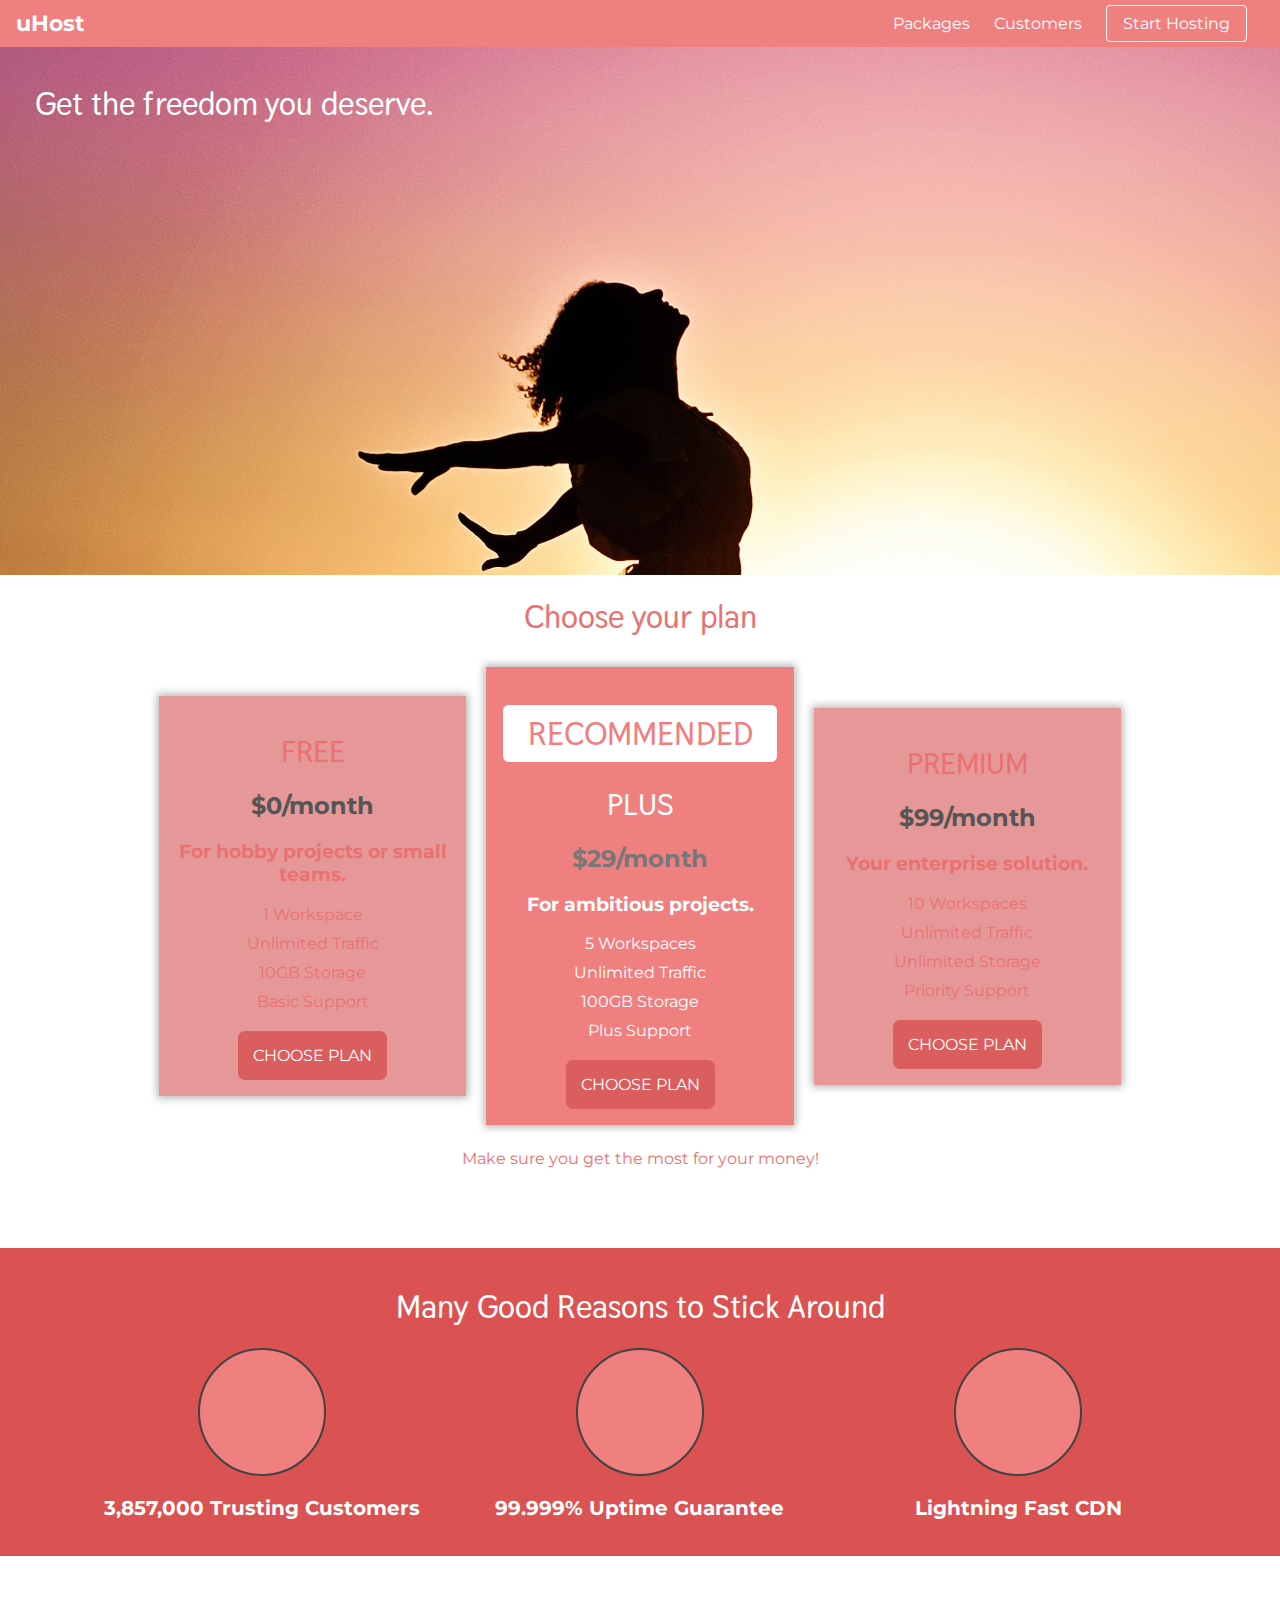
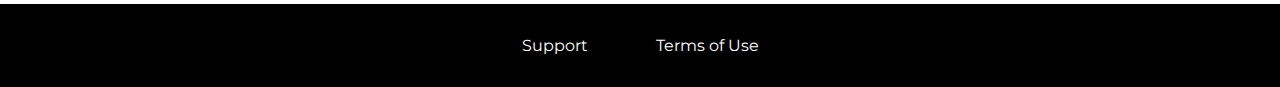
==== Basics/index.html @ ca2817b4 "Added code for packages page and other improvements" ====
<!DOCTYPE html>
<html lang="en">
  <head>
    <meta charset="UTF-8" />
    <meta http-equiv="X-UA-Compatible" content="ie=edge" />
    <title>uHost</title>
    <link
      href="https://fonts.googleapis.com/css?family=Thasadith"
      rel="stylesheet"
    />
    <link
      href="https://fonts.googleapis.com/css?family=Montserrat"
      rel="stylesheet"
    />
    <link rel="shortcut icon" href="favicon.png" />
    <link rel="stylesheet" href="./shared.css" />
  </head>
  <style>
    section {
      color: rgb(233, 113, 113);
    }
    h1 {
      font-family: "Thasadith", sans-serif;
    }
    #product-overview {
      background: url("./freedom.jpg");
      width: 100%;
      height: 528px;
      padding: 15px;
      box-sizing: border-box;
    }

    #product-overview > h1 {
      color: white;
      margin-left: 20px;
    }

    #plans {
      text-align: center;
    }

    .plan__list {
      width: 80%;
      margin: auto;
    }

    .plan {
      background: rgb(230, 152, 152);
      /* text-align: center; */
      padding: 16px;
      margin: 8px;
      display: inline-block;
      width: 30%;
      vertical-align: middle;
      box-shadow: 0px 0px 8px 2px rgba(0, 0, 0, 0.3);
      transition: box-shadow 0.3s;
    }
    .plan:hover {
      box-shadow: 0px 0px 8px 1px rgba(0, 0, 0, 0.2);
    }
    .plan--highlighted {
      background: lightcoral;
      color: white;
    }
    .plan--highlighted .plan__price {
      color: #777777;
    }

    .plan__annotation {
      padding: 8px;
      background: white;
      color: lightcoral;
      border-radius: 7px;
      border: 1px solid;
      transition: all 0.2s;
      cursor: pointer;
    }
    .plan__annotation:hover {
      background: lightcoral;
      color: white;
      border: 1px solid white;
    }

    .plan__features {
      list-style: none;
      margin: 0px 0px 20px 0px;
      padding: 0;
    }

    .plan__features > li {
      margin: 10px 0px;
    }

    .plan__title {
      font-size: 30px;
    }

    .plan__price {
      color: #555555;
    }

    #key-features {
      background: rgb(219, 82, 82);
      margin-top: 80px;
      padding: 16px;
      color: white;
      text-align: center;
    }

    #key-features .section-title {
      color: white;
      margin: 32px;
    }

    .key-feature__list {
      list-style: none;
      margin: 0;
      padding: 0;
    }

    .key-feature {
      display: inline-block;
      width: 30%;
      vertical-align: top;
    }

    .key-feature__image {
      background: lightcoral;
      width: 128px;
      height: 128px;
      border: 2px solid #424242;
      border-radius: 50%;
      margin: auto;
    }

    .key-feature__description {
      text-align: center;
      font-weight: bold;
      font-size: 20px;
    }
  </style>
  <body>
    <header class="main-header">
      <div class="main-header__brand">
        <a href="index.html" class="main-header__brand-label"> uHost </a>
      </div>
      <nav class="main-header__nav">
        <ul class="main-header__nav-items">
          <li class="main-header__nav-item">
            <a href="packages/index.html">Packages</a>
          </li>
          <li class="main-header__nav-item">
            <a href="customers/index.html">Customers</a>
          </li>
          <li class="main-header__nav-item main-header__nav-item--cta">
            <a href="start-hosting/index.html">Start Hosting</a>
          </li>
        </ul>
      </nav>
    </header>
    <main>
      <section id="product-overview">
        <h1>Get the freedom you deserve.</h1>
      </section>
      <section id="plans">
        <h1>Choose your plan</h1>
        <div class="plan__list">
          <article class="plan">
            <h1 class="plan__title">FREE</h1>
            <h2 class="plan__price">$0/month</h2>
            <h3>For hobby projects or small teams.</h3>
            <ul class="plan__features">
              <li>1 Workspace</li>
              <li>Unlimited Traffic</li>
              <li>10GB Storage</li>
              <li>Basic Support</li>
            </ul>
            <div><button class="button">CHOOSE PLAN</button></div>
          </article>
          <article class="plan plan--highlighted">
            <h1 class="plan__annotation">RECOMMENDED</h1>
            <h1 class="plan__title">PLUS</h1>
            <h2 class="plan__price">$29/month</h2>
            <h3>For ambitious projects.</h3>
            <ul class="plan__features">
              <li>5 Workspaces</li>
              <li>Unlimited Traffic</li>
              <li>100GB Storage</li>
              <li>Plus Support</li>
            </ul>
            <div><button class="button">CHOOSE PLAN</button></div>
          </article>
          <article class="plan">
            <h1 class="plan__title">PREMIUM</h1>
            <h2 class="plan__price">$99/month</h2>
            <h3>Your enterprise solution.</h3>
            <ul class="plan__features">
              <li>10 Workspaces</li>
              <li>Unlimited Traffic</li>
              <li>Unlimited Storage</li>
              <li>Priority Support</li>
            </ul>
            <div><button class="button">CHOOSE PLAN</button></div>
          </article>
        </div>
        <p>Make sure you get the most for your money!</p>
      </section>
      <section id="key-features">
        <h1>Many Good Reasons to Stick Around</h1>
        <ul class="key-feature__list">
          <li class="key-feature">
            <div class="key-feature__image"></div>
            <p class="key-feature__description">3,857,000 Trusting Customers</p>
          </li>
          <li class="key-feature">
            <div class="key-feature__image"></div>
            <p class="key-feature__description">99.999% Uptime Guarantee</p>
          </li>
          <li class="key-feature">
            <div class="key-feature__image"></div>
            <p class="key-feature__description">Lightning Fast CDN</p>
          </li>
        </ul>
      </section>
    </main>
    <footer class="main-footer">
      <nav>
        <ul>
          <li><a href="#">Support</a></li>
          <li><a href="#">Terms of Use</a></li>
        </ul>
      </nav>
    </footer>
  </body>
</html>
---- Basics/shared.css ----
* {
  box-sizing: border-box;
}

body {
  margin: 0;
  font-family: "Montserrat", sans-serif;
}

.main-header {
  background: lightcoral;
  padding: 10px 16px;
}

.main-header__brand {
  display: inline-block;
  vertical-align: middle;
}

.main-header__brand-label {
  font-size: 22px;
  text-decoration: none;
  font-weight: 700;
  color: white;
}

.main-header__nav {
  vertical-align: middle;
  width: calc(100% - 80px);
  text-align: right;
  display: inline-block;
}

.main-header__nav-items {
  padding: 0;
  margin: 0;
  list-style: none;
}

.main-header__nav-item {
  margin: 0px 10px;
  display: inline-block;
}

.main-header__nav-item > a {
  text-decoration: none;
  color: white;
  padding: 3px 0px;
}

.main-header__nav-item > a:hover,
.main-header__nav-item > a:active {
  border-bottom: 2px solid white;
  padding: 3px 0px;
}

.main-header__nav-item--cta > a {
  color: white;
  background: lightcoral;
  padding: 8px 16px;
  border-radius: 4px;
  border: 1px solid white;
  transition: all 0.2s;
}

.main-header__nav-item--cta > a:hover,
.main-header__nav-item--cta > a:active {
  color: lightcoral;
  background: white;
  border: 1px solid white;
  padding: 8px 16px;
}

.main-footer {
  background: black;
  color: white;
  margin-top: 48px;
  padding: 32px;
}

.main-footer ul {
  margin: 0;
  padding: 0;
  text-align: center;
  list-style: none;
}

.main-footer li {
  display: inline-block;
  margin: 0 32px;
}

.main-footer a {
  color: white;
  text-decoration: none;
}

.main-footer a:hover,
.main-footer a:active {
  color: #ccc;
}

.button {
  background: rgb(219, 94, 94);
  border: 1px solid transparent;
  color: white;
  font: inherit;
  padding: 14px;
  border-radius: 7px;
  cursor: pointer;
  transition: all 0.2s;
}

.button:hover {
  background: white;
  color: rgb(219, 94, 94);
}
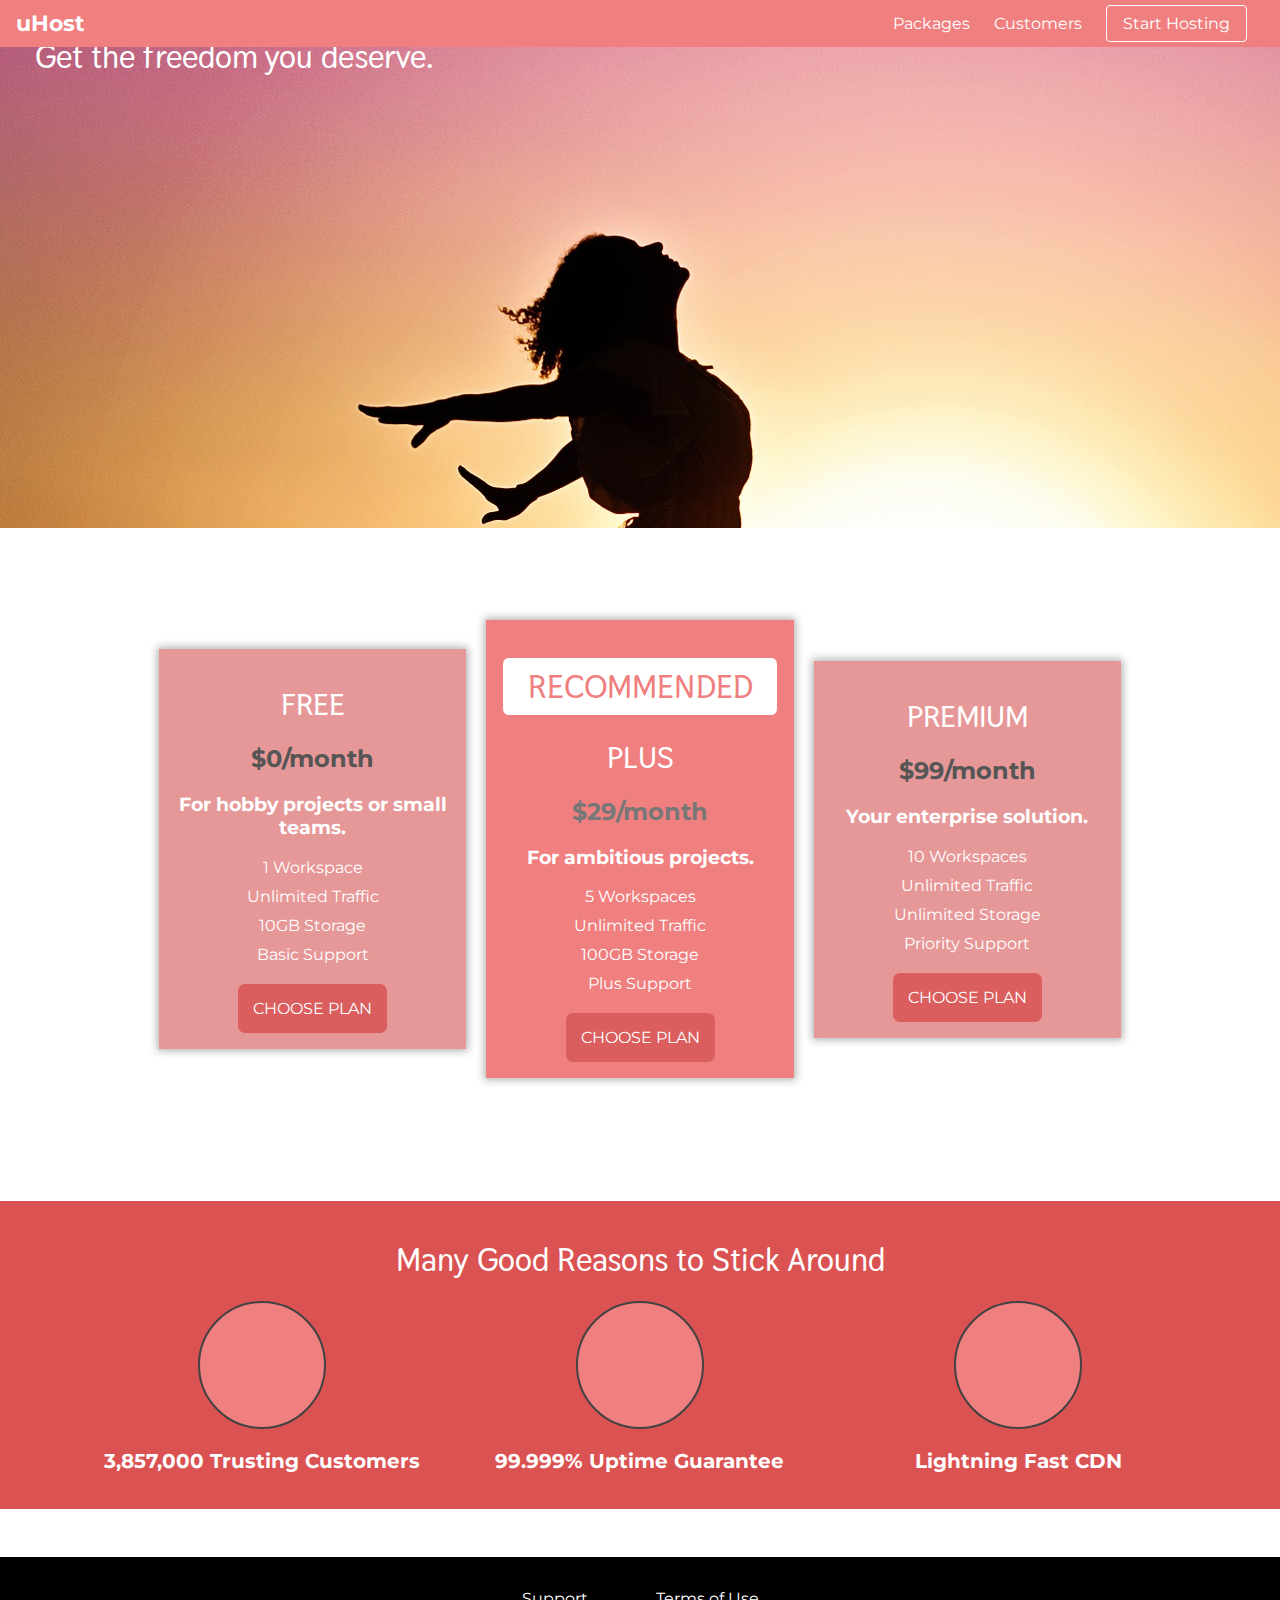
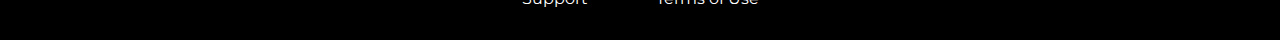
==== commit 020aa1ad: "Added code for positioning" ====
--- a/Basics/index.html
+++ b/Basics/index.html
@@ -37,6 +37,7 @@
 
     #plans {
       text-align: center;
+      color: white;
     }
 
     .plan__list {
--- a/Basics/shared.css
+++ b/Basics/shared.css
@@ -8,8 +8,12 @@
 }
 
 .main-header {
+  top: 0;
+  position: fixed;
+  width: 100%;
   background: lightcoral;
   padding: 10px 16px;
+  z-index: 1;
 }
 
 .main-header__brand {
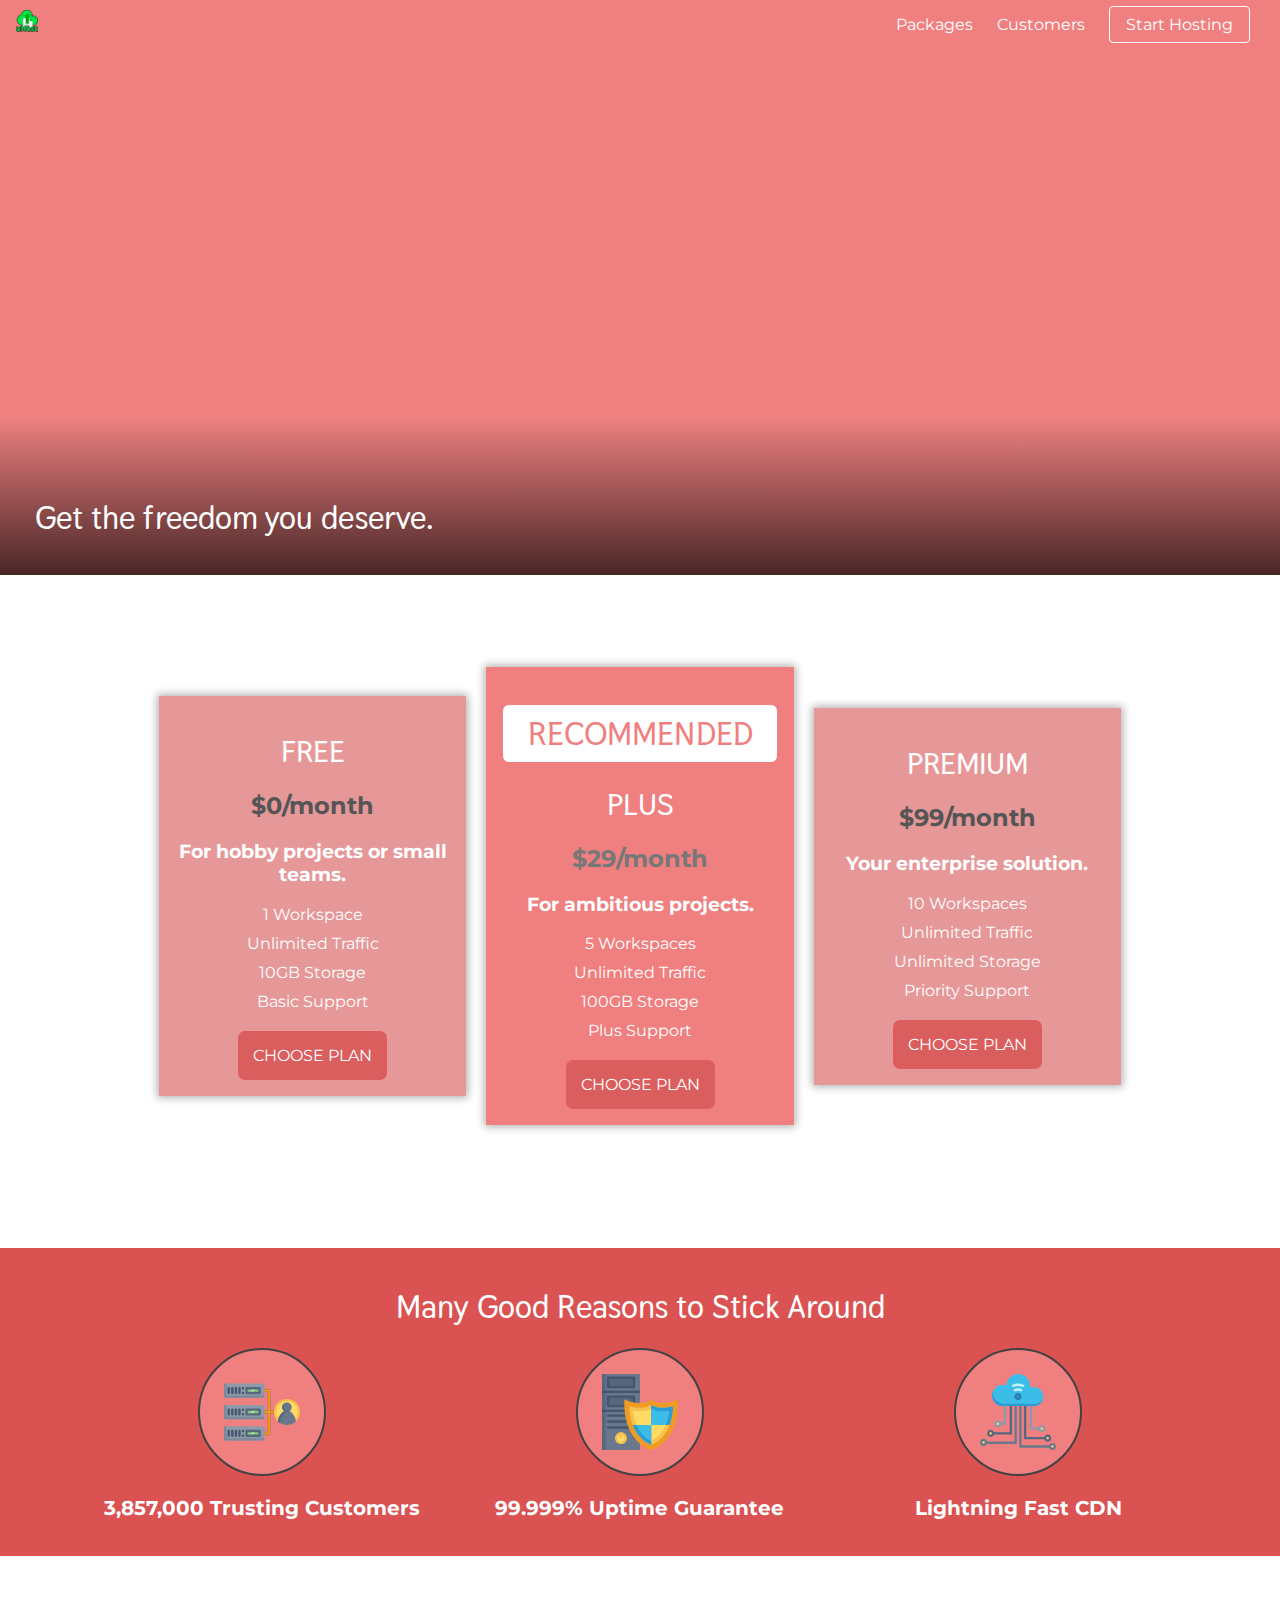
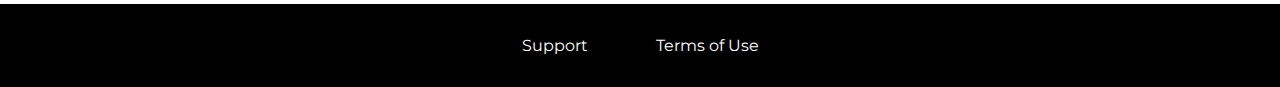
==== commit 72726aab: "Added code for customers page" ====
--- a/Basics/index.html
+++ b/Basics/index.html
@@ -16,6 +16,9 @@
     <link rel="stylesheet" href="./shared.css" />
   </head>
   <style>
+    main {
+      margin-top: 47px;
+    }
     section {
       color: rgb(233, 113, 113);
     }
@@ -23,16 +26,35 @@
       font-family: "Thasadith", sans-serif;
     }
     #product-overview {
-      background: url("./freedom.jpg");
+      background: linear-gradient(transparent 70%, rgba(0, 0, 0, 0.7)),
+        url("../images/freedom.jpg") center/cover no-repeat border-box
+          padding-box,
+        lightcoral;
+      /* background-image: linear-gradient(30deg, red 70%, transparent, blue); */
+      /* background-image: radial-gradient(
+        circle 20px at 20% 50%,
+        red,
+        blue,
+        green
+      ); */
+      /* background-size: cover; */
+      /* background-position: center; */
+      /* background-position: left 10% bottom 15%; */
+      /* background-origin: border-box; */
+      /* border: 5px dashed red; */
+      /* background-repeat: no-repeat; */
       width: 100%;
       height: 528px;
       padding: 15px;
+      position: relative;
       box-sizing: border-box;
     }
 
     #product-overview > h1 {
       color: white;
       margin-left: 20px;
+      position: absolute;
+      bottom: 16px;
     }
 
     #plans {
@@ -132,6 +154,7 @@
       border: 2px solid #424242;
       border-radius: 50%;
       margin: auto;
+      padding: 24px;
     }
 
     .key-feature__description {
@@ -141,9 +164,12 @@
     }
   </style>
   <body>
+    <div class="backdrop"></div>
     <header class="main-header">
       <div class="main-header__brand">
-        <a href="index.html" class="main-header__brand-label"> uHost </a>
+        <a href="index.html" class="main-header__brand-label">
+          <img src="./images/uhost-icon.png" alt="uHost - Hosting made easy" />
+        </a>
       </div>
       <nav class="main-header__nav">
         <ul class="main-header__nav-items">
@@ -210,15 +236,395 @@
         <h1>Many Good Reasons to Stick Around</h1>
         <ul class="key-feature__list">
           <li class="key-feature">
-            <div class="key-feature__image"></div>
+            <div class="key-feature__image">
+              <svg viewBox="0 0 512 512">
+                <path
+                  style="fill:#F09B24;stroke: black"
+                  d="M344,248h-32V112c0-4.418-3.582-8-8-8h-40c-4.418,0-8,3.582-8,8s3.582,8,8,8h32v128h-32  c-4.418,0-8,3.582-8,8s3.582,8,8,8h32v128h-32c-4.418,0-8,3.582-8,8s3.582,8,8,8h40c4.418,0,8-3.582,8-8V264h32c4.418,0,8-3.582,8-8  S348.418,248,344,248z"
+                />
+                <path
+                  style="fill:#8E9AA9;"
+                  d="M264,64H8c-4.418,0-8,3.582-8,8v80c0,4.418,3.582,8,8,8h256c4.418,0,8-3.582,8-8V72  C272,67.582,268.418,64,264,64z"
+                />
+                <path
+                  style="fill:#7C899B;"
+                  d="M24,144c-4.418,0-8-3.582-8-8V64H8c-4.418,0-8,3.582-8,8v80c0,4.418,3.582,8,8,8h256  c4.418,0,8-3.582,8-8v-8H24z"
+                />
+                <rect
+                  x="152"
+                  y="96"
+                  style="fill:#B8E3A8;"
+                  width="88"
+                  height="32"
+                />
+                <g>
+                  <polygon
+                    style="fill:#7EC97D;"
+                    points="152,96 152,128 166,128 198,96  "
+                  />
+                  <polygon
+                    style="fill:#7EC97D;"
+                    points="220,96 188,128 240,128 240,96  "
+                  />
+                </g>
+                <path
+                  style="fill:#56677E;"
+                  d="M240,136h-88c-4.418,0-8-3.582-8-8V96c0-4.418,3.582-8,8-8h88c4.418,0,8,3.582,8,8v32  C248,132.418,244.418,136,240,136z M160,120h72v-16h-72V120z"
+                />
+                <g>
+                  <path
+                    style="fill:#435670;"
+                    d="M32,136c-4.418,0-8-3.582-8-8V96c0-4.418,3.582-8,8-8s8,3.582,8,8v32C40,132.418,36.418,136,32,136z   "
+                  />
+                  <path
+                    style="fill:#435670;"
+                    d="M56,136c-4.418,0-8-3.582-8-8V96c0-4.418,3.582-8,8-8s8,3.582,8,8v32C64,132.418,60.418,136,56,136z   "
+                  />
+                  <path
+                    style="fill:#435670;"
+                    d="M80,136c-4.418,0-8-3.582-8-8V96c0-4.418,3.582-8,8-8s8,3.582,8,8v32C88,132.418,84.418,136,80,136z   "
+                  />
+                  <path
+                    style="fill:#435670;"
+                    d="M104,136c-4.418,0-8-3.582-8-8V96c0-4.418,3.582-8,8-8s8,3.582,8,8v32   C112,132.418,108.418,136,104,136z"
+                  />
+                  <path
+                    style="fill:#435670;"
+                    d="M128,105c-4.418,0-8-3.582-8-8v-1c0-4.418,3.582-8,8-8s8,3.582,8,8v1   C136,101.418,132.418,105,128,105z"
+                  />
+                  <path
+                    style="fill:#435670;"
+                    d="M128,136c-4.418,0-8-3.582-8-8v-1c0-4.418,3.582-8,8-8s8,3.582,8,8v1   C136,132.418,132.418,136,128,136z"
+                  />
+                </g>
+                <path
+                  style="fill:#8E9AA9;"
+                  d="M264,208H8c-4.418,0-8,3.582-8,8v80c0,4.418,3.582,8,8,8h256c4.418,0,8-3.582,8-8v-80  C272,211.582,268.418,208,264,208z"
+                />
+                <path
+                  style="fill:#7C899B;"
+                  d="M24,288c-4.418,0-8-3.582-8-8v-72H8c-4.418,0-8,3.582-8,8v80c0,4.418,3.582,8,8,8h256  c4.418,0,8-3.582,8-8v-8H24z"
+                />
+                <rect
+                  x="152"
+                  y="240"
+                  style="fill:#B8E3A8;"
+                  width="88"
+                  height="32"
+                />
+                <g>
+                  <polygon
+                    style="fill:#7EC97D;"
+                    points="152,240 152,272 166,272 198,240  "
+                  />
+                  <polygon
+                    style="fill:#7EC97D;"
+                    points="220,240 188,272 240,272 240,240  "
+                  />
+                </g>
+                <path
+                  style="fill:#56677E;"
+                  d="M240,280h-88c-4.418,0-8-3.582-8-8v-32c0-4.418,3.582-8,8-8h88c4.418,0,8,3.582,8,8v32  C248,276.418,244.418,280,240,280z M160,264h72v-16h-72V264z"
+                />
+                <g>
+                  <path
+                    style="fill:#435670;"
+                    d="M32,280c-4.418,0-8-3.582-8-8v-32c0-4.418,3.582-8,8-8s8,3.582,8,8v32C40,276.418,36.418,280,32,280   z"
+                  />
+                  <path
+                    style="fill:#435670;"
+                    d="M56,280c-4.418,0-8-3.582-8-8v-32c0-4.418,3.582-8,8-8s8,3.582,8,8v32C64,276.418,60.418,280,56,280   z"
+                  />
+                  <path
+                    style="fill:#435670;"
+                    d="M80,280c-4.418,0-8-3.582-8-8v-32c0-4.418,3.582-8,8-8s8,3.582,8,8v32C88,276.418,84.418,280,80,280   z"
+                  />
+                  <path
+                    style="fill:#435670;"
+                    d="M104,280c-4.418,0-8-3.582-8-8v-32c0-4.418,3.582-8,8-8s8,3.582,8,8v32   C112,276.418,108.418,280,104,280z"
+                  />
+                  <path
+                    style="fill:#435670;"
+                    d="M128,249c-4.418,0-8-3.582-8-8v-1c0-4.418,3.582-8,8-8s8,3.582,8,8v1   C136,245.418,132.418,249,128,249z"
+                  />
+                  <path
+                    style="fill:#435670;"
+                    d="M128,280c-4.418,0-8-3.582-8-8v-1c0-4.418,3.582-8,8-8s8,3.582,8,8v1   C136,276.418,132.418,280,128,280z"
+                  />
+                </g>
+                <path
+                  style="fill:#8E9AA9;"
+                  d="M264,352H8c-4.418,0-8,3.582-8,8v80c0,4.418,3.582,8,8,8h256c4.418,0,8-3.582,8-8v-80  C272,355.582,268.418,352,264,352z"
+                />
+                <path
+                  style="fill:#7C899B;"
+                  d="M24,432c-4.418,0-8-3.582-8-8v-72H8c-4.418,0-8,3.582-8,8v80c0,4.418,3.582,8,8,8h256  c4.418,0,8-3.582,8-8v-8H24z"
+                />
+                <rect
+                  x="152"
+                  y="384"
+                  style="fill:#B8E3A8;"
+                  width="88"
+                  height="32"
+                />
+                <g>
+                  <polygon
+                    style="fill:#7EC97D;"
+                    points="152,384 152,416 166,416 198,384  "
+                  />
+                  <polygon
+                    style="fill:#7EC97D;"
+                    points="220,384 188,416 240,416 240,384  "
+                  />
+                </g>
+                <path
+                  style="fill:#56677E;"
+                  d="M240,424h-88c-4.418,0-8-3.582-8-8v-32c0-4.418,3.582-8,8-8h88c4.418,0,8,3.582,8,8v32  C248,420.418,244.418,424,240,424z M160,408h72v-16h-72V408z"
+                />
+                <g>
+                  <path
+                    style="fill:#435670;"
+                    d="M32,424c-4.418,0-8-3.582-8-8v-32c0-4.418,3.582-8,8-8s8,3.582,8,8v32C40,420.418,36.418,424,32,424   z"
+                  />
+                  <path
+                    style="fill:#435670;"
+                    d="M56,424c-4.418,0-8-3.582-8-8v-32c0-4.418,3.582-8,8-8s8,3.582,8,8v32C64,420.418,60.418,424,56,424   z"
+                  />
+                  <path
+                    style="fill:#435670;"
+                    d="M80,424c-4.418,0-8-3.582-8-8v-32c0-4.418,3.582-8,8-8s8,3.582,8,8v32C88,420.418,84.418,424,80,424   z"
+                  />
+                  <path
+                    style="fill:#435670;"
+                    d="M104,424c-4.418,0-8-3.582-8-8v-32c0-4.418,3.582-8,8-8s8,3.582,8,8v32   C112,420.418,108.418,424,104,424z"
+                  />
+                  <path
+                    style="fill:#435670;"
+                    d="M128,393c-4.418,0-8-3.582-8-8v-1c0-4.418,3.582-8,8-8s8,3.582,8,8v1   C136,389.418,132.418,393,128,393z"
+                  />
+                  <path
+                    style="fill:#435670;"
+                    d="M128,424c-4.418,0-8-3.582-8-8v-1c0-4.418,3.582-8,8-8s8,3.582,8,8v1   C136,420.418,132.418,424,128,424z"
+                  />
+                </g>
+                <path
+                  style="fill:#F7C14D;"
+                  d="M424,168c-48.523,0-88,39.477-88,88s39.477,88,88,88s88-39.477,88-88S472.523,168,424,168z"
+                />
+                <path
+                  style="fill:#FFDB66;"
+                  d="M424,184c-39.701,0-72,32.299-72,72s32.299,72,72,72s72-32.299,72-72S463.701,184,424,184z"
+                />
+                <path
+                  style="fill:#69788D;"
+                  d="M484.893,314.16C476.393,274.588,451.922,248,424,248s-52.393,26.588-60.893,66.16  c-0.605,2.82,0.354,5.749,2.511,7.664C381.731,336.124,402.465,344,424,344s42.269-7.876,58.381-22.176  C484.539,319.909,485.498,316.98,484.893,314.16z"
+                />
+                <path
+                  style="fill:#56677E;"
+                  d="M434.053,249.171C430.768,248.403,427.411,248,424,248c-27.922,0-52.393,26.588-60.893,66.16  c-0.605,2.82,0.354,5.749,2.511,7.664c3.383,3.002,6.979,5.703,10.734,8.125C384.904,286.243,407.373,255.378,434.053,249.171z"
+                />
+                <path
+                  style="fill:#69788D;"
+                  d="M424,192c-17.645,0-32,14.355-32,32s14.355,32,32,32s32-14.355,32-32S441.645,192,424,192z"
+                />
+                <path
+                  style="fill:#56677E;"
+                  d="M432,248c-17.645,0-32-14.355-32-32c0-6.783,2.128-13.076,5.742-18.258  C397.444,203.53,392,213.138,392,224c0,17.645,14.355,32,32,32c10.862,0,20.471-5.444,26.258-13.742  C445.076,245.872,438.783,248,432,248z"
+                />
+              </svg>
+            </div>
             <p class="key-feature__description">3,857,000 Trusting Customers</p>
           </li>
           <li class="key-feature">
-            <div class="key-feature__image"></div>
+            <div class="key-feature__image">
+              <svg viewBox="0 0 512 512">
+                <path
+                  style="fill:#69788D;"
+                  d="M248,0H8C3.582,0,0,3.582,0,8v496c0,4.418,3.582,8,8,8h240c4.418,0,8-3.582,8-8V8  C256,3.582,252.418,0,248,0z"
+                />
+                <path
+                  style="fill:#56677E;"
+                  d="M24,504V8c0-4.418,3.582-8,8-8H8C3.582,0,0,3.582,0,8v496c0,4.418,3.582,8,8,8h24  C27.582,512,24,508.418,24,504z"
+                />
+                <g>
+                  <rect
+                    x="0"
+                    y="112"
+                    style="fill:#435670;"
+                    width="256"
+                    height="16"
+                  />
+                  <rect
+                    x="0"
+                    y="240"
+                    style="fill:#435670;"
+                    width="256"
+                    height="16"
+                  />
+                </g>
+                <path
+                  style="fill:#F7C14D;"
+                  d="M128,392c-22.056,0-40,17.944-40,40s17.944,40,40,40s40-17.944,40-40S150.056,392,128,392z"
+                />
+                <path
+                  style="fill:#FFDB66;"
+                  d="M128,408c-13.233,0-24,10.767-24,24s10.767,24,24,24s24-10.767,24-24S141.233,408,128,408z"
+                />
+                <path
+                  style="fill:#F7C14D;"
+                  d="M128,392c-2.739,0-5.414,0.278-8,0.805V424c0,4.418,3.582,8,8,8c4.418,0,8-3.582,8-8v-31.195  C133.414,392.278,130.739,392,128,392z"
+                />
+                <g>
+                  <path
+                    style="fill:#435670;"
+                    d="M216,288H40c-4.418,0-8-3.582-8-8s3.582-8,8-8h176c4.418,0,8,3.582,8,8S220.418,288,216,288z"
+                  />
+                  <path
+                    style="fill:#435670;"
+                    d="M216,328H40c-4.418,0-8-3.582-8-8s3.582-8,8-8h176c4.418,0,8,3.582,8,8S220.418,328,216,328z"
+                  />
+                  <path
+                    style="fill:#435670;"
+                    d="M216,368H40c-4.418,0-8-3.582-8-8s3.582-8,8-8h176c4.418,0,8,3.582,8,8S220.418,368,216,368z"
+                  />
+                  <path
+                    style="fill:#435670;"
+                    d="M216,16H40c-4.418,0-8,3.582-8,8v64c0,4.418,3.582,8,8,8h176c4.418,0,8-3.582,8-8V24   C224,19.582,220.418,16,216,16z"
+                  />
+                </g>
+                <rect
+                  x="48"
+                  y="32"
+                  style="fill:#56677E;"
+                  width="160"
+                  height="48"
+                />
+                <path
+                  style="fill:#435670;"
+                  d="M216,144H40c-4.418,0-8,3.582-8,8v64c0,4.418,3.582,8,8,8h176c4.418,0,8-3.582,8-8v-64  C224,147.582,220.418,144,216,144z"
+                />
+                <rect
+                  x="48"
+                  y="160"
+                  style="fill:#56677E;"
+                  width="160"
+                  height="48"
+                />
+                <path
+                  style="fill:#F09B24;"
+                  d="M511.747,180.237c-0.194-6.537-8.107-10.107-13.135-5.894c-5.6,4.693-42.904,21.282-98.514,21.282  c-33.45,0-64.625-20.999-64.929-21.206c-2.9-1.991-6.764-1.85-9.512,0.346c-2.677,2.135-27.201,20.86-63.793,20.86  c-55.607,0-92.914-16.589-98.515-21.282c-5.028-4.211-12.941-0.645-13.135,5.894c-1.634,54.834,4.655,105.941,18.693,151.903  c12.096,39.604,29.759,74.047,52.497,102.373c27.538,34.304,62.743,59.882,104.66,76.045c3.069,1.918,6.757,1.921,9.83,0  c41.917-16.163,77.122-41.741,104.66-76.045c22.738-28.326,40.401-62.77,52.497-102.373  C507.092,286.179,513.381,235.071,511.747,180.237z"
+                />
+                <path
+                  style="fill:#F7C14D;"
+                  d="M476.21,221.226c-1.953-1.631-4.568-2.235-7.036-1.628c-21.686,5.327-44.926,8.028-69.075,8.028  c-25.926,0-49.633-8.975-64.955-16.504c-2.307-1.134-5.016-1.091-7.284,0.116c-14.059,7.477-36.919,16.388-65.994,16.388  c-24.153,0-47.394-2.701-69.075-8.028c-5.155-1.268-10.221,2.966-9.894,8.261c2.077,33.693,7.668,65.635,16.616,94.935  c22.774,74.565,66.139,126.334,128.888,153.868c2.032,0.891,4.397,0.891,6.43,0c61.777-27.107,104.716-78.876,127.62-153.868  c8.948-29.3,14.539-61.241,16.616-94.935C479.224,225.319,478.163,222.856,476.21,221.226z"
+                />
+                <path
+                  style="fill:#FFDB66;"
+                  d="M331.609,451.727c-52.604-25.289-89.304-70.987-109.144-135.944  c-6.532-21.39-11.162-44.336-13.82-68.447c17.133,2.852,34.952,4.291,53.22,4.291c29.394,0,53.376-7.793,69.978-15.561  c17.44,7.736,41.656,15.561,68.256,15.561c18.267,0,36.085-1.439,53.219-4.291c-2.659,24.112-7.288,47.06-13.82,68.448  C419.545,381.108,383.27,426.805,331.609,451.727z"
+                />
+                <g>
+                  <path
+                    style="fill:#2C9DD4;"
+                    d="M479.066,227.858c0.157-2.539-0.903-5.002-2.856-6.633s-4.568-2.235-7.036-1.628   c-21.686,5.327-44.926,8.028-69.075,8.028c-25.926,0-49.633-8.975-64.955-16.504c-1.057-0.52-2.2-0.78-3.345-0.806l-0.072,133.351   h123.601c2.556-6.746,4.933-13.702,7.123-20.874C471.398,293.493,476.989,261.552,479.066,227.858z"
+                  />
+                  <path
+                    style="fill:#2C9DD4;"
+                    d="M206.658,343.667c24.153,63.42,65.028,108.108,121.743,132.995c1.031,0.452,2.147,0.673,3.263,0.666   l0.063-133.661H206.658z"
+                  />
+                </g>
+                <g>
+                  <path
+                    style="fill:#3CBDE8;"
+                    d="M439.497,315.783c6.532-21.389,11.161-44.336,13.82-68.448c-17.134,2.852-34.952,4.291-53.219,4.291   c-26.6,0-50.815-7.824-68.256-15.561l-0.116,107.601h97.758C433.179,334.807,436.524,325.518,439.497,315.783z"
+                  />
+                  <path
+                    style="fill:#3CBDE8;"
+                    d="M232.523,343.667c21.144,50.298,54.363,86.56,99.087,108.06l0.117-108.06H232.523z"
+                  />
+                </g>
+              </svg>
+            </div>
             <p class="key-feature__description">99.999% Uptime Guarantee</p>
           </li>
           <li class="key-feature">
-            <div class="key-feature__image"></div>
+            <div class="key-feature__image">
+              <svg viewBox="0 0 512 512">
+                <path
+                  style="fill:#8E9AA9;"
+                  d="M168,200c-4.418,0-8,3.582-8,8v120h-17.376c-3.302-9.311-12.194-16-22.624-16  c-13.234,0-24,10.767-24,24s10.766,24,24,24c10.429,0,19.321-6.689,22.624-16H168c4.418,0,8-3.582,8-8V208  C176,203.582,172.418,200,168,200z"
+                />
+                <path
+                  style="fill:#FFDB66;"
+                  d="M120,328c-4.411,0-8,3.589-8,8s3.589,8,8,8s8-3.589,8-8S124.411,328,120,328z"
+                />
+                <path
+                  style="fill:#56677E;"
+                  d="M208,200c-4.418,0-8,3.582-8,8v184H94.624C91.322,382.689,82.43,376,72,376  c-13.234,0-24,10.767-24,24s10.766,24,24,24c10.429,0,19.321-6.689,22.624-16H208c4.418,0,8-3.582,8-8V208  C216,203.582,212.418,200,208,200z"
+                />
+                <path
+                  style="fill:#FFDB66;"
+                  d="M72,392c-4.411,0-8,3.589-8,8s3.589,8,8,8s8-3.589,8-8S76.411,392,72,392z"
+                />
+                <path
+                  style="fill:#69788D;"
+                  d="M240,208c-4.418,0-8,3.582-8,8v239H47.24c-2.671-10.34-12.078-18-23.24-18c-13.234,0-24,10.767-24,24  s10.766,24,24,24c9.666,0,18.009-5.747,21.809-14H240c4.418,0,8-3.582,8-8V216C248,211.582,244.418,208,240,208z"
+                />
+                <path
+                  style="fill:#FFDB66;"
+                  d="M24,453c-4.411,0-8,3.589-8,8s3.589,8,8,8s8-3.589,8-8S28.411,453,24,453z"
+                />
+                <path
+                  style="fill:#69788D;"
+                  d="M488,464c-10.429,0-19.321,6.689-22.624,16H280V208c0-4.418-3.582-8-8-8s-8,3.582-8,8v280  c0,4.418,3.582,8,8,8h193.376c3.302,9.311,12.194,16,22.624,16c13.234,0,24-10.767,24-24S501.234,464,488,464z"
+                />
+                <path
+                  style="fill:#FFDB66;"
+                  d="M488,480c-4.411,0-8,3.589-8,8s3.589,8,8,8s8-3.589,8-8S492.411,480,488,480z"
+                />
+                <path
+                  style="fill:#56677E;"
+                  d="M456,408c-10.429,0-19.321,6.689-22.624,16H312V208c0-4.418-3.582-8-8-8s-8,3.582-8,8v224  c0,4.418,3.582,8,8,8h129.376c3.302,9.311,12.194,16,22.624,16c13.234,0,24-10.767,24-24S469.234,408,456,408z"
+                />
+                <path
+                  style="fill:#FFDB66;"
+                  d="M456,424c-4.411,0-8,3.589-8,8s3.589,8,8,8s8-3.589,8-8S460.411,424,456,424z"
+                />
+                <path
+                  style="fill:#8E9AA9;"
+                  d="M416,344c-10.429,0-19.321,6.689-22.624,16H352V208c0-4.418-3.582-8-8-8s-8,3.582-8,8v160  c0,4.418,3.582,8,8,8h49.376c3.302,9.311,12.194,16,22.624,16c13.234,0,24-10.767,24-24S429.234,344,416,344z"
+                />
+                <path
+                  style="fill:#FFDB66;"
+                  d="M416,360c-4.411,0-8,3.589-8,8s3.589,8,8,8s8-3.589,8-8S420.411,360,416,360z"
+                />
+                <path
+                  style="fill:#3CBDE8;"
+                  d="M362,88c-8.741,0-17.231,1.751-25.06,5.085C337.646,88.797,338,84.43,338,80  c0-44.112-35.888-80-80-80c-42.823,0-77.895,33.816-79.909,76.149C170.393,73.415,162.244,72,154,72c-39.701,0-72,32.299-72,72  s32.299,72,72,72h208c35.29,0,64-28.71,64-64S397.29,88,362,88z"
+                />
+                <path
+                  style="fill:#2C9DD4;"
+                  d="M368,200H160c-39.701,0-72-32.299-72-72c0-5.863,0.721-11.559,2.05-17.019  C84.918,120.88,82,132.102,82,144c0,39.701,32.299,72,72,72h208c30.389,0,55.88-21.296,62.379-49.743  C413.565,186.327,392.352,200,368,200z"
+                />
+                <path
+                  style="fill:#2A7DB5;"
+                  d="M256,128c-13.234,0-24,10.767-24,24s10.766,24,24,24c13.233,0,24-10.767,24-24S269.233,128,256,128z"
+                />
+                <path
+                  style="fill:#2C9DD4;"
+                  d="M256,144c-4.411,0-8,3.589-8,8s3.589,8,8,8c4.411,0,8-3.589,8-8S260.411,144,256,144z"
+                />
+                <g>
+                  <path
+                    style="fill:#C5F1FA;"
+                    d="M221.755,87.695c-2.994,0-5.864-1.688-7.233-4.572c-1.894-3.991-0.194-8.763,3.798-10.657   C230.157,66.849,242.834,64,256,64c13.166,0,25.844,2.849,37.68,8.466c3.992,1.895,5.692,6.666,3.798,10.657   s-6.666,5.692-10.657,3.798C277.144,82.328,266.774,80,256,80c-10.774,0-21.144,2.328-30.821,6.921   C224.072,87.446,222.904,87.695,221.755,87.695z"
+                  />
+                  <path
+                    style="fill:#C5F1FA;"
+                    d="M276.545,116.618c-1.148,0-2.316-0.249-3.424-0.774C267.745,113.293,261.985,112,256,112   c-5.985,0-11.745,1.293-17.121,3.844c-3.991,1.895-8.763,0.192-10.657-3.798c-1.894-3.992-0.193-8.764,3.798-10.657   C239.557,97.813,247.625,96,256,96c8.376,0,16.444,1.813,23.98,5.389c3.991,1.894,5.692,6.665,3.798,10.657   C282.41,114.93,279.539,116.618,276.545,116.618z"
+                  />
+                </g>
+              </svg>
+            </div>
             <p class="key-feature__description">Lightning Fast CDN</p>
           </li>
         </ul>
--- a/Basics/shared.css
+++ b/Basics/shared.css
@@ -1,10 +1,23 @@
 * {
   box-sizing: border-box;
+}
+
+html {
 }
 
 body {
   margin: 0;
   font-family: "Montserrat", sans-serif;
+}
+
+.backdrop {
+  display: none;
+  position: absolute;
+  top: 0;
+  z-index: 100;
+  width: 100%;
+  height: 100%;
+  background: rgba(0, 0, 0, 0.5);
 }
 
 .main-header {
@@ -26,11 +39,17 @@
   text-decoration: none;
   font-weight: 700;
   color: white;
+  width: 22px;
+  display: inline-block;
+}
+
+.main-header__brand-label > img {
+  width: 100%;
 }
 
 .main-header__nav {
   vertical-align: middle;
-  width: calc(100% - 80px);
+  width: calc(100% - 30px);
   text-align: right;
   display: inline-block;
 }
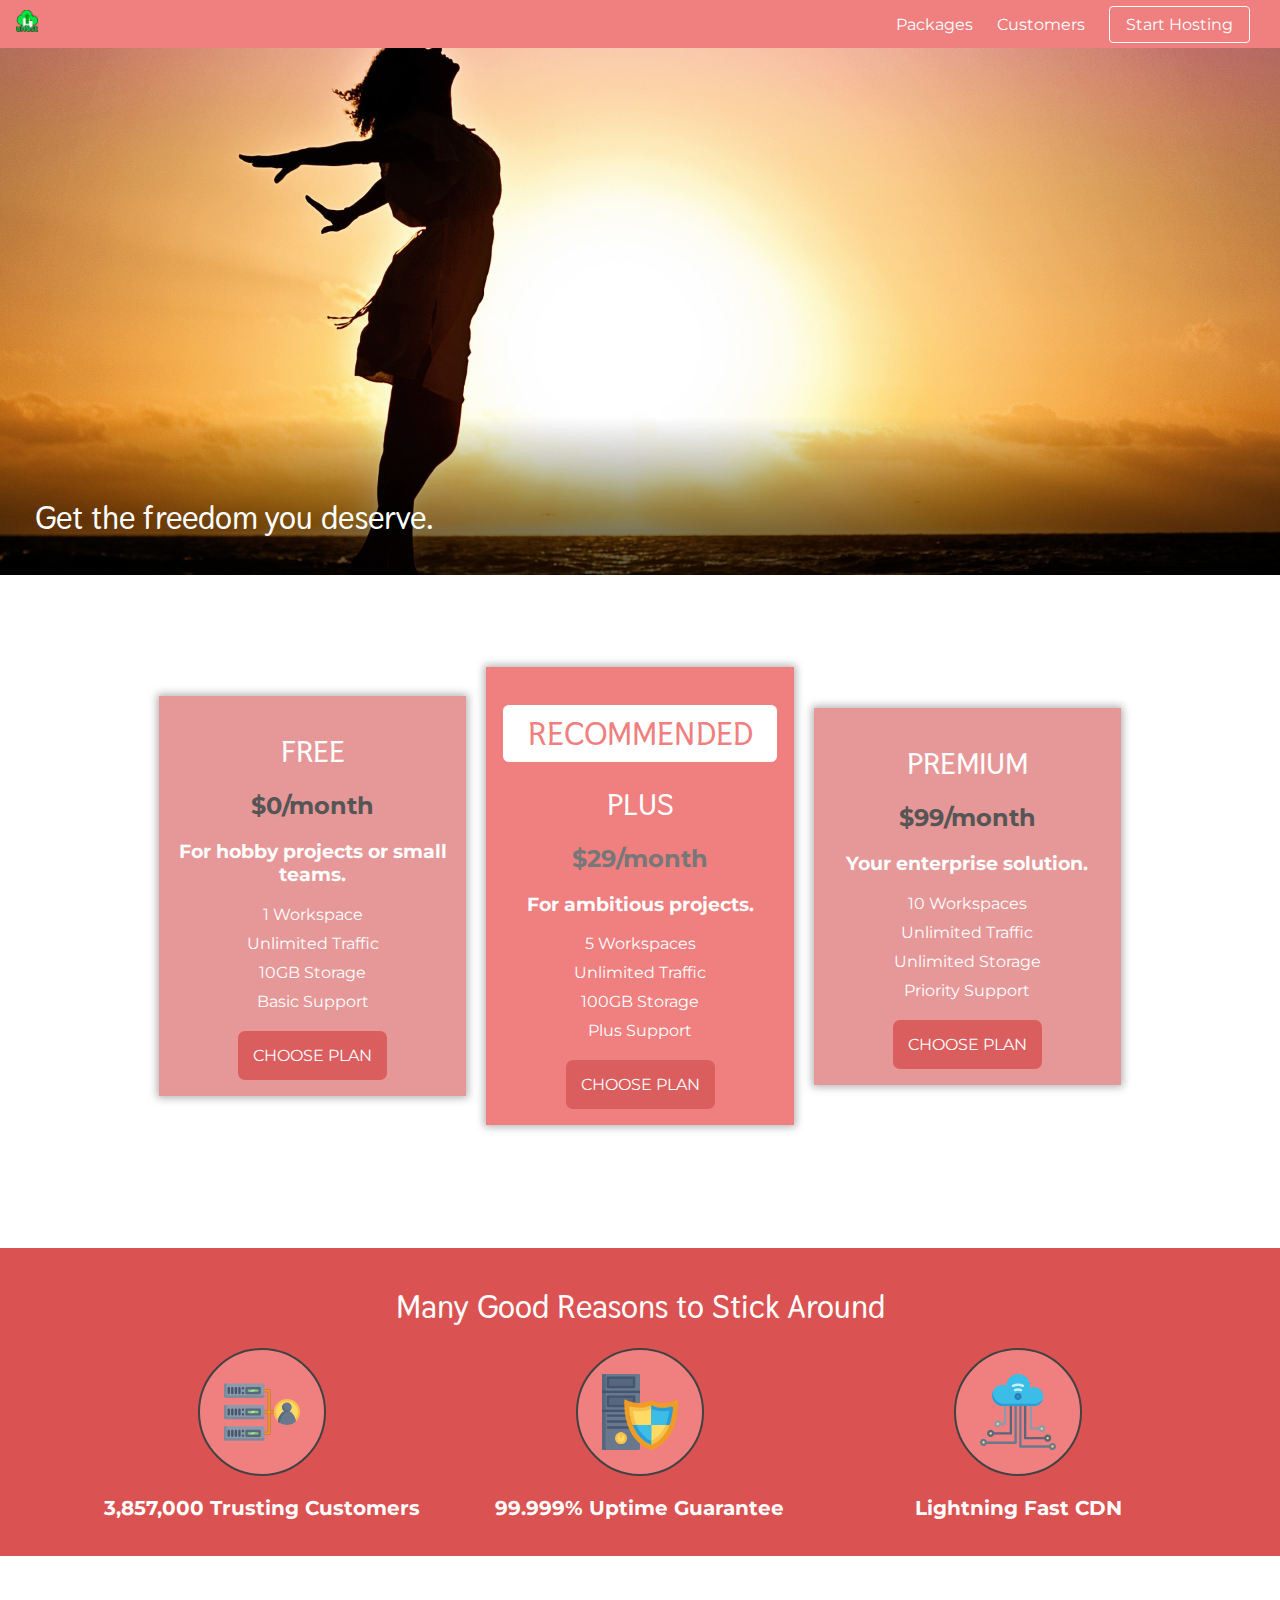
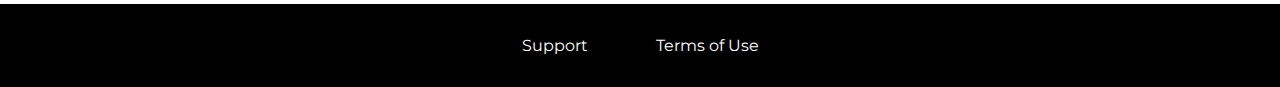
==== commit 35dac6ac: "Added code for size units" ====
--- a/Basics/index.html
+++ b/Basics/index.html
@@ -27,7 +27,7 @@
     }
     #product-overview {
       background: linear-gradient(transparent 70%, rgba(0, 0, 0, 0.7)),
-        url("../images/freedom.jpg") center/cover no-repeat border-box
+        url("./images/freedom.jpg") center/cover no-repeat border-box
           padding-box,
         lightcoral;
       /* background-image: linear-gradient(30deg, red 70%, transparent, blue); */
--- a/Basics/shared.css
+++ b/Basics/shared.css
@@ -1,8 +1,5 @@
 * {
   box-sizing: border-box;
-}
-
-html {
 }
 
 body {
@@ -12,11 +9,11 @@
 
 .backdrop {
   display: none;
-  position: absolute;
+  position: fixed;
   top: 0;
-  z-index: 100;
-  width: 100%;
-  height: 100%;
+  z-index: 1;
+  width: 100vw;
+  height: 100vh;
   background: rgba(0, 0, 0, 0.5);
 }
 
@@ -26,7 +23,7 @@
   width: 100%;
   background: lightcoral;
   padding: 10px 16px;
-  z-index: 1;
+  z-index: 2;
 }
 
 .main-header__brand {
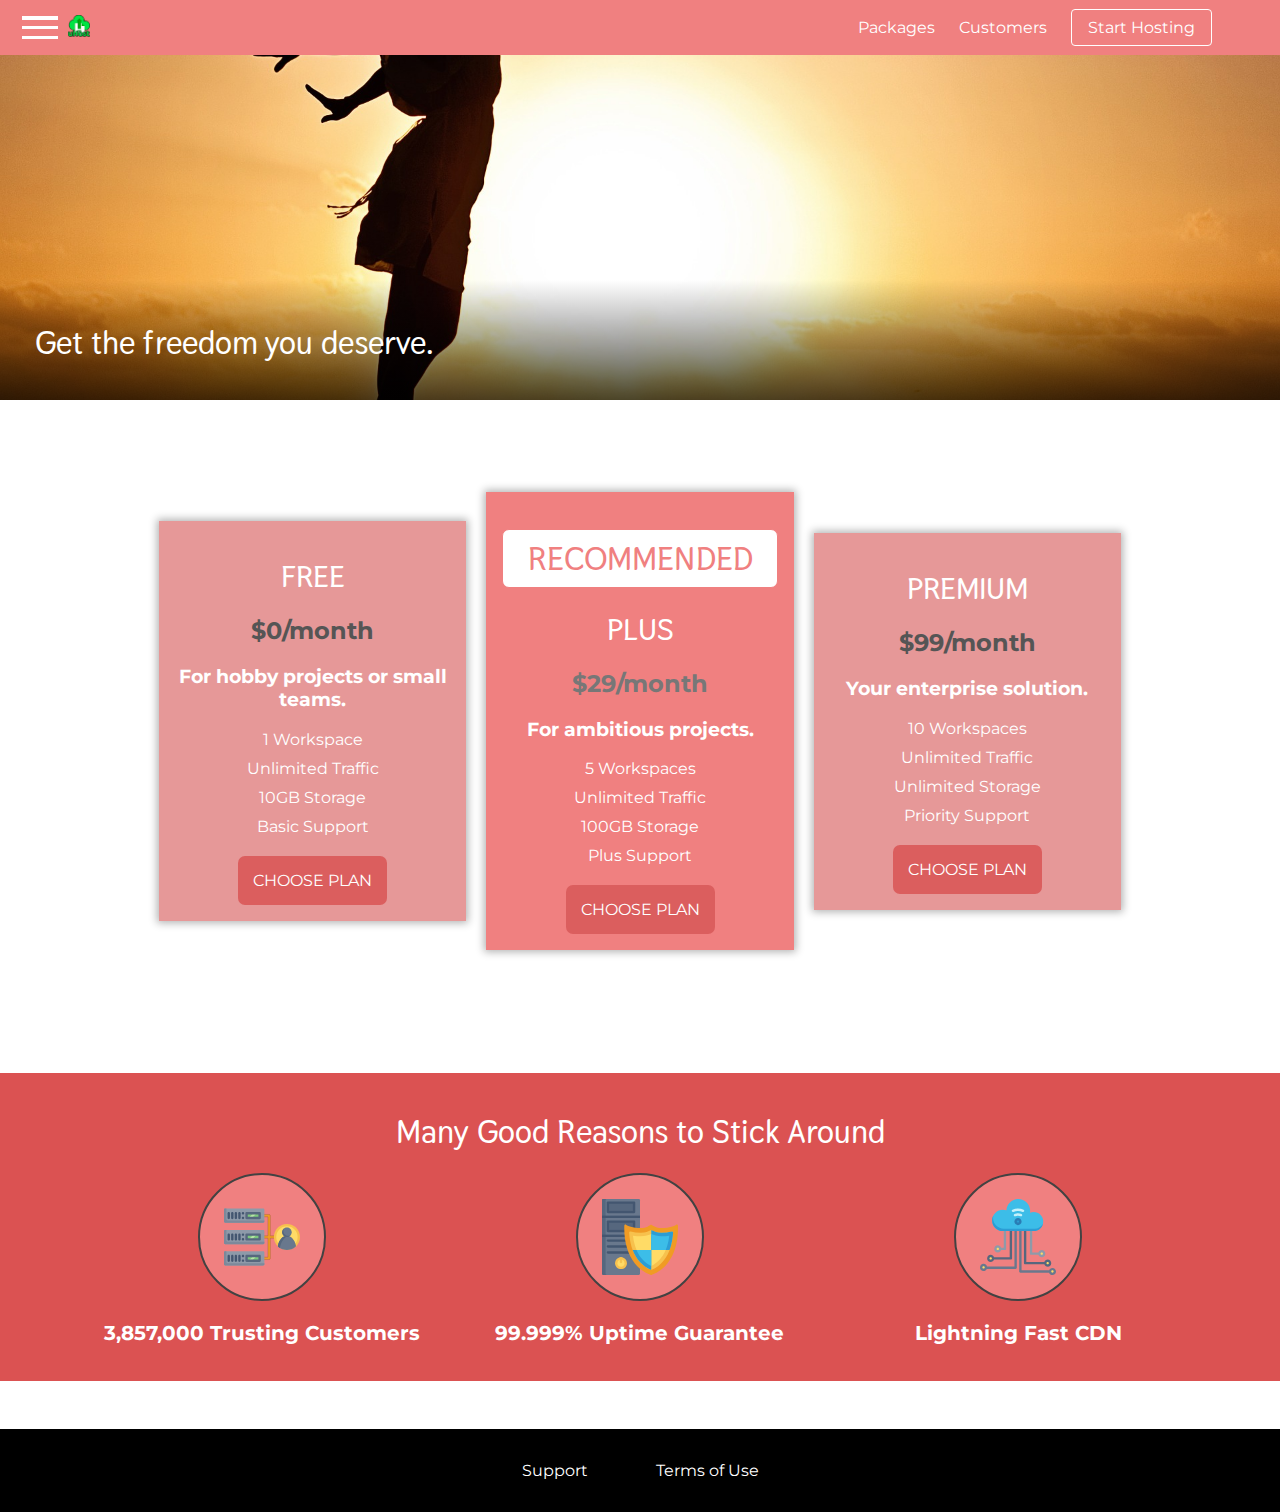
==== commit 74183673: "Added JavaScript" ====
--- a/Basics/index.html
+++ b/Basics/index.html
@@ -16,9 +16,6 @@
     <link rel="stylesheet" href="./shared.css" />
   </head>
   <style>
-    main {
-      margin-top: 47px;
-    }
     section {
       color: rgb(233, 113, 113);
     }
@@ -43,8 +40,9 @@
       /* background-origin: border-box; */
       /* border: 5px dashed red; */
       /* background-repeat: no-repeat; */
-      width: 100%;
-      height: 528px;
+      background-position: center;
+      width: 100vw;
+      height: 25rem;
       padding: 15px;
       position: relative;
       box-sizing: border-box;
@@ -165,8 +163,22 @@
   </style>
   <body>
     <div class="backdrop"></div>
+    <div class="modal">
+      <h1 class="modal__title">Do you want to continue?</h1>
+      <div class="modal__actions">
+        <a href="start-hosting/index.html" class="modal__action">Yes!</a>
+        <button class="modal__action modal__action--negative" type="button">
+          No!
+        </button>
+      </div>
+    </div>
     <header class="main-header">
       <div class="main-header__brand">
+        <button class="toggle-button">
+          <span class="toggle-button__bar"></span>
+          <span class="toggle-button__bar"></span>
+          <span class="toggle-button__bar"></span>
+        </button>
         <a href="index.html" class="main-header__brand-label">
           <img src="./images/uhost-icon.png" alt="uHost - Hosting made easy" />
         </a>
@@ -185,6 +197,19 @@
         </ul>
       </nav>
     </header>
+    <nav class="mobile-nav">
+      <ul class="mobile-nav__items">
+        <li class="mobile-nav__item">
+          <a href="packages/index.html">Packages</a>
+        </li>
+        <li class="mobile-nav__item">
+          <a href="customers/index.html">Customers</a>
+        </li>
+        <li class="mobile-nav__item mobile-nav__item--cta">
+          <a href="start-hosting/index.html">Start Hosting</a>
+        </li>
+      </ul>
+    </nav>
     <main>
       <section id="product-overview">
         <h1>Get the freedom you deserve.</h1>
@@ -638,5 +663,6 @@
         </ul>
       </nav>
     </footer>
+    <script src="shared.js"></script>
   </body>
 </html>
--- a/Basics/shared.css
+++ b/Basics/shared.css
@@ -17,6 +17,55 @@
   background: rgba(0, 0, 0, 0.5);
 }
 
+.modal {
+  position: fixed;
+  display: none;
+  z-index: 200;
+  top: 20%;
+  left: 30%;
+  width: 40%;
+  background: white;
+  padding: 1rem;
+  border: 1px solid #ccc;
+  box-shadow: 1px 1px 1px rgba(0, 0, 0, 0.5);
+}
+
+.modal__title {
+  text-align: center;
+  margin: 0 0 1rem 0;
+}
+
+.modal__actions {
+  text-align: center;
+}
+
+.modal__action {
+  border: 1px solid #0e4f1f;
+  background: #0e4f1f;
+  text-decoration: none;
+  color: white;
+  font: inherit;
+  padding: 0.5rem 1rem;
+  cursor: pointer;
+}
+
+.modal__action:hover,
+.modal__action:active {
+  background: #2ddf5c;
+  border-color: #2ddf5c;
+}
+
+.modal__action--negative {
+  background: red;
+  border-color: red;
+}
+
+.modal__action--negative:hover,
+.modal__action--negative:active {
+  background: #ff5454;
+  border-color: #ff5454;
+}
+
 .main-header {
   top: 0;
   position: fixed;
@@ -41,12 +90,13 @@
 }
 
 .main-header__brand-label > img {
+  vertical-align: middle;
   width: 100%;
 }
 
 .main-header__nav {
   vertical-align: middle;
-  width: calc(100% - 30px);
+  width: calc(100% - 120px);
   text-align: right;
   display: inline-block;
 }
@@ -62,7 +112,8 @@
   display: inline-block;
 }
 
-.main-header__nav-item > a {
+.main-header__nav-item > a,
+.mobile-nav__item a {
   text-decoration: none;
   color: white;
   padding: 3px 0px;
@@ -74,7 +125,8 @@
   padding: 3px 0px;
 }
 
-.main-header__nav-item--cta > a {
+.main-header__nav-item--cta > a,
+.mobile-nav__item--cta > a {
   color: white;
   background: lightcoral;
   padding: 8px 16px;
@@ -84,7 +136,9 @@
 }
 
 .main-header__nav-item--cta > a:hover,
-.main-header__nav-item--cta > a:active {
+.main-header__nav-item--cta > a:active,
+.mobile-nav__item--cta > a:hover,
+.mobile-nav__item--cta > a:active {
   color: lightcoral;
   background: white;
   border: 1px solid white;
@@ -118,6 +172,59 @@
 .main-footer a:hover,
 .main-footer a:active {
   color: #ccc;
+}
+
+.mobile-nav {
+  display: none;
+  position: fixed;
+  z-index: 101;
+  top: 0;
+  left: 0;
+  background: lightcoral;
+  width: 80%;
+  color: white;
+  height: 100vh;
+}
+
+.mobile-nav__items {
+  width: 90%;
+  height: 100%;
+  list-style: none;
+  margin: 10% auto;
+  padding: 0;
+  text-align: center;
+}
+
+.mobile-nav__item {
+  margin: 1rem 0;
+  color: white;
+}
+
+.mobile-nav__item a {
+  text-decoration: none;
+  font-size: 1.5rem;
+}
+
+.toggle-button {
+  width: 3rem;
+  background: transparent;
+  border: none;
+  cursor: pointer;
+  padding-top: 0;
+  padding-bottom: 0;
+  vertical-align: middle;
+}
+
+.toggle-button:focus {
+  outline: none;
+}
+
+.toggle-button__bar {
+  width: 100%;
+  height: 0.2rem;
+  background: white;
+  display: block;
+  margin: 0.4rem 0;
 }
 
 .button {
@@ -135,3 +242,7 @@
   background: white;
   color: rgb(219, 94, 94);
 }
+
+.open {
+  display: block !important;
+}
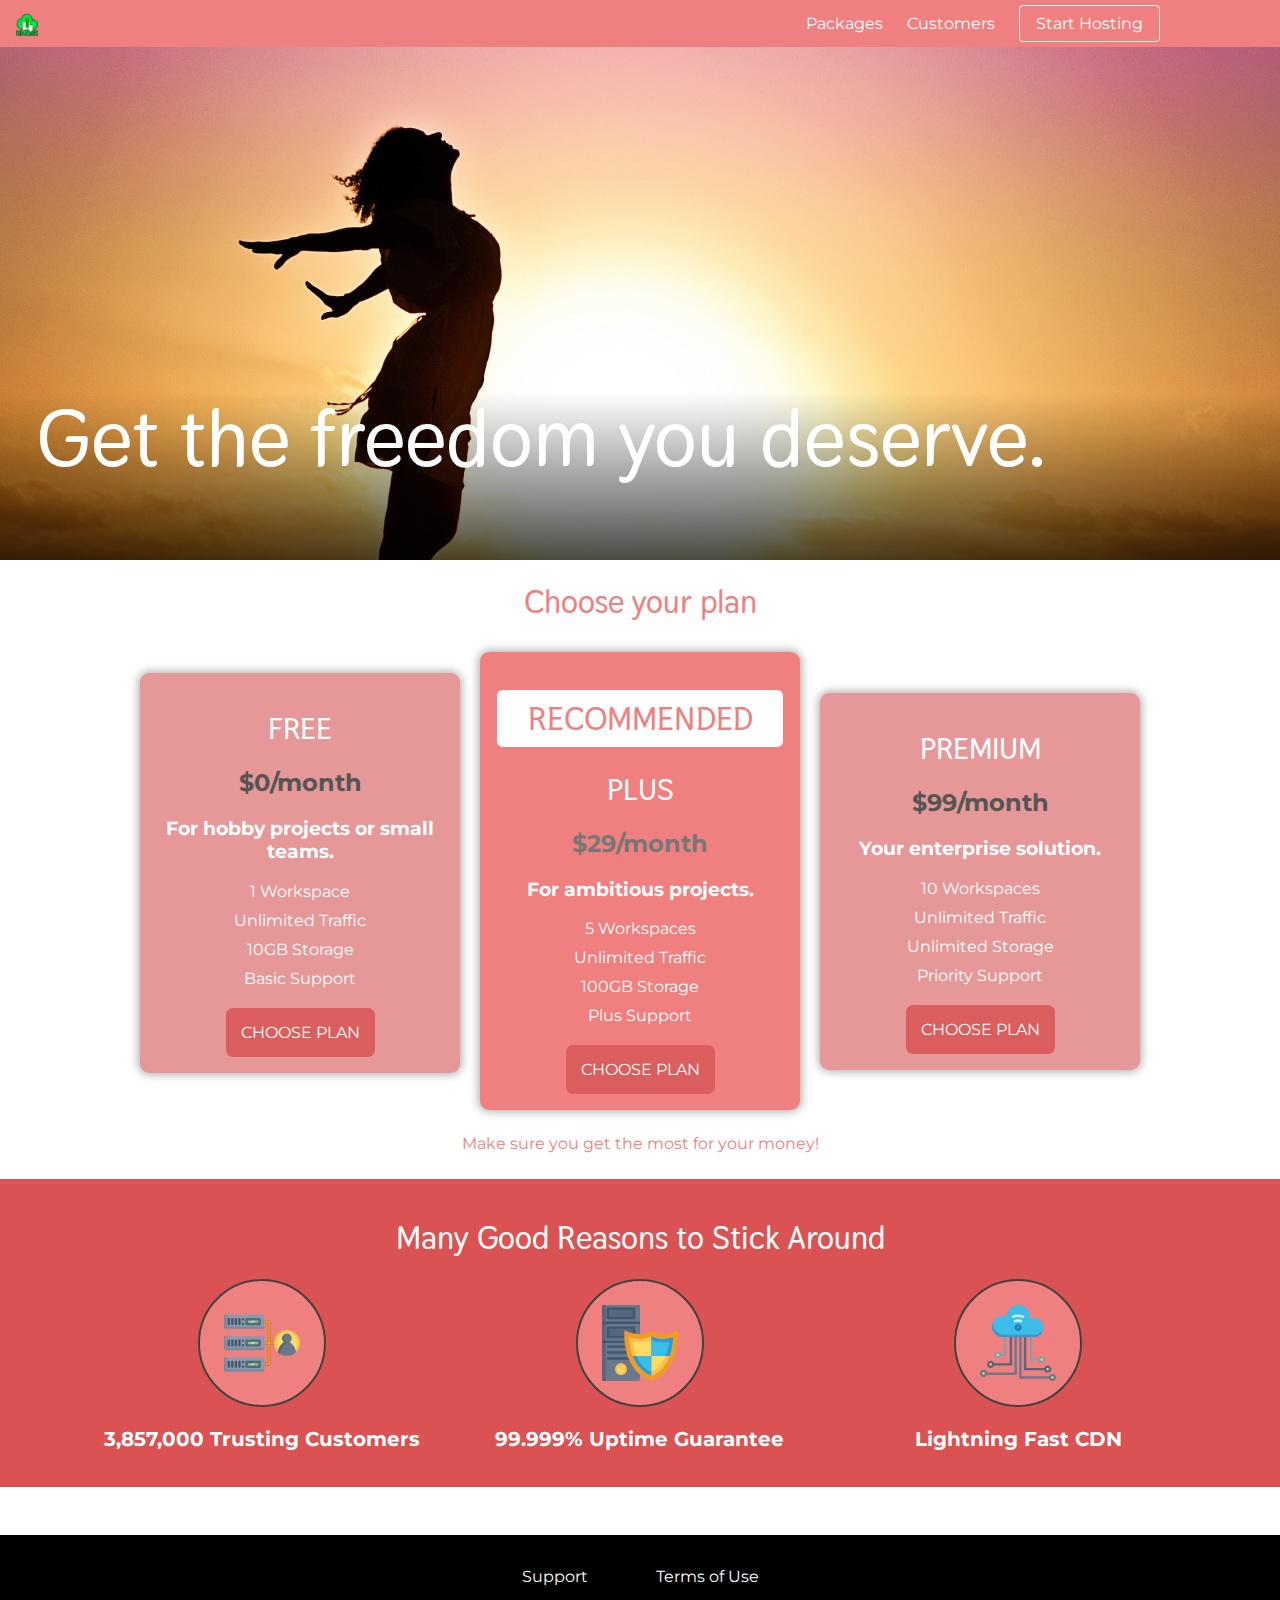
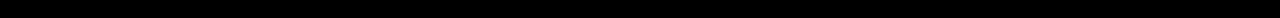
==== commit 9d53f039: "Added responsive design to all pages" ====
--- a/Basics/index.html
+++ b/Basics/index.html
@@ -3,6 +3,10 @@
   <head>
     <meta charset="UTF-8" />
     <meta http-equiv="X-UA-Compatible" content="ie=edge" />
+    <meta
+      name="viewport"
+      content="width=device-width,initial-scale=1.0, maximum-scale=2.0, minimum-scale=0.8"
+    />
     <title>uHost</title>
     <link
       href="https://fonts.googleapis.com/css?family=Thasadith"
@@ -24,8 +28,8 @@
     }
     #product-overview {
       background: linear-gradient(transparent 70%, rgba(0, 0, 0, 0.7)),
-        url("./images/freedom.jpg") center/cover no-repeat border-box
-          padding-box,
+        url("./images/freedom.jpg") left 70% top 50% / cover no-repeat
+          border-box padding-box,
         lightcoral;
       /* background-image: linear-gradient(30deg, red 70%, transparent, blue); */
       /* background-image: radial-gradient(
@@ -41,11 +45,13 @@
       /* border: 5px dashed red; */
       /* background-repeat: no-repeat; */
       background-position: center;
-      width: 100vw;
-      height: 25rem;
-      padding: 15px;
+      width: 100%;
+      min-height: 30rem;
+      height: 35rem;
+      padding: 1rem;
       position: relative;
       box-sizing: border-box;
+      font-size: 1.6rem;
     }
 
     #product-overview > h1 {
@@ -56,26 +62,34 @@
     }
 
     #plans {
+      margin: auto;
       text-align: center;
+      color: lightcoral;
+    }
+
+    .plan__list {
+      text-align: center;
+    }
+
+    .plan {
       color: white;
-    }
-
-    .plan__list {
-      width: 80%;
-      margin: auto;
-    }
-
-    .plan {
       background: rgb(230, 152, 152);
       /* text-align: center; */
       padding: 16px;
-      margin: 8px;
-      display: inline-block;
-      width: 30%;
-      vertical-align: middle;
+      margin: 2rem 0.5rem;
       box-shadow: 0px 0px 8px 2px rgba(0, 0, 0, 0.3);
       transition: box-shadow 0.3s;
-    }
+      border-radius: 0.6rem;
+    }
+
+    .plan:first-of-type {
+      margin: 2rem 0.5rem;
+      margin-top: 1rem;
+      box-shadow: 0px 0px 8px 2px rgba(0, 0, 0, 0.3);
+      transition: box-shadow 0.3s;
+      border-radius: 0.6rem;
+    }
+
     .plan:hover {
       box-shadow: 0px 0px 8px 1px rgba(0, 0, 0, 0.2);
     }
@@ -122,7 +136,7 @@
 
     #key-features {
       background: rgb(219, 82, 82);
-      margin-top: 80px;
+      margin-top: 1.6rem;
       padding: 16px;
       color: white;
       text-align: center;
@@ -130,7 +144,7 @@
 
     #key-features .section-title {
       color: white;
-      margin: 32px;
+      margin: 1rem;
     }
 
     .key-feature__list {
@@ -140,9 +154,12 @@
     }
 
     .key-feature {
-      display: inline-block;
-      width: 30%;
+      width: 100%;
       vertical-align: top;
+    }
+
+    .key-feature:first-of-type {
+      padding-top: 1rem;
     }
 
     .key-feature__image {
@@ -159,6 +176,123 @@
       text-align: center;
       font-weight: bold;
       font-size: 20px;
+    }
+
+    @media (min-width: 40rem) {
+      #product-overview {
+        background: linear-gradient(transparent 70%, rgba(0, 0, 0, 0.7)),
+          url("./images/freedom.jpg") left 10% top 10% / cover no-repeat
+            border-box padding-box,
+          lightcoral;
+        font-size: 2.5rem;
+      }
+
+      .plan__list {
+        width: 80%;
+        margin: auto;
+      }
+
+      .plan {
+        background: rgb(230, 152, 152);
+        /* text-align: center; */
+        padding: 16px;
+        margin: 8px;
+        display: inline-block;
+        width: 30%;
+        vertical-align: middle;
+        box-shadow: 0px 0px 8px 2px rgba(0, 0, 0, 0.3);
+        transition: box-shadow 0.3s;
+        min-width: 20rem;
+        max-width: 25rem;
+      }
+      .plan:hover {
+        box-shadow: 0px 0px 8px 1px rgba(0, 0, 0, 0.2);
+      }
+      .plan--highlighted {
+        background: lightcoral;
+        color: white;
+      }
+      .plan--highlighted .plan__price {
+        color: #777777;
+      }
+
+      .plan__annotation {
+        padding: 8px;
+        background: white;
+        color: lightcoral;
+        border-radius: 7px;
+        border: 1px solid;
+        transition: all 0.2s;
+        cursor: pointer;
+      }
+      .plan__annotation:hover {
+        background: lightcoral;
+        color: white;
+        border: 1px solid white;
+      }
+
+      .plan__features {
+        list-style: none;
+        margin: 0px 0px 20px 0px;
+        padding: 0;
+      }
+
+      .plan__features > li {
+        margin: 10px 0px;
+      }
+
+      .plan__title {
+        font-size: 30px;
+      }
+
+      .plan__price {
+        color: #555555;
+      }
+
+      #key-features {
+        background: rgb(219, 82, 82);
+        margin-top: 1.6rem;
+        padding: 16px;
+        color: white;
+        text-align: center;
+      }
+
+      #key-features .section-title {
+        color: white;
+        margin: 0rem;
+      }
+
+      .key-feature__list {
+        list-style: none;
+        margin: 0;
+        padding: 0;
+      }
+
+      .key-feature {
+        width: 30%;
+        display: inline-block;
+        vertical-align: top;
+      }
+
+      .key-feature:first-of-type {
+        padding-top: 0rem;
+      }
+
+      .key-feature__image {
+        background: lightcoral;
+        width: 128px;
+        height: 128px;
+        border: 2px solid #424242;
+        border-radius: 50%;
+        margin: auto;
+        padding: 24px;
+      }
+
+      .key-feature__description {
+        text-align: center;
+        font-weight: bold;
+        font-size: 20px;
+      }
     }
   </style>
   <body>
@@ -199,6 +333,11 @@
     </header>
     <nav class="mobile-nav">
       <ul class="mobile-nav__items">
+        <li class="mobile-nav__brand">
+          <div class="mobile-nav__brand-label">
+            <img src="./images/uhost-icon.png" alt="" />
+          </div>
+        </li>
         <li class="mobile-nav__item">
           <a href="packages/index.html">Packages</a>
         </li>
--- a/Basics/shared.css
+++ b/Basics/shared.css
@@ -2,8 +2,14 @@
   box-sizing: border-box;
 }
 
+html {
+  width: 100%;
+  margin: 0;
+}
+
 body {
   margin: 0;
+  width: 100%;
   font-family: "Montserrat", sans-serif;
 }
 
@@ -86,7 +92,7 @@
   font-weight: 700;
   color: white;
   width: 22px;
-  display: inline-block;
+  display: none;
 }
 
 .main-header__brand-label > img {
@@ -98,7 +104,7 @@
   vertical-align: middle;
   width: calc(100% - 120px);
   text-align: right;
-  display: inline-block;
+  display: none;
 }
 
 .main-header__nav-items {
@@ -110,6 +116,10 @@
 .main-header__nav-item {
   margin: 0px 10px;
   display: inline-block;
+}
+
+.mobile-nav__brand img {
+  height: 4rem;
 }
 
 .main-header__nav-item > a,
@@ -208,7 +218,8 @@
 .toggle-button {
   width: 3rem;
   background: transparent;
-  border: none;
+  border-radius: 4px;
+  border: 1px solid white;
   cursor: pointer;
   padding-top: 0;
   padding-bottom: 0;
@@ -246,3 +257,17 @@
 .open {
   display: block !important;
 }
+
+@media (min-width: 40rem) {
+  .toggle-button {
+    display: none;
+  }
+
+  .main-header__brand-label {
+    display: inline-block;
+  }
+
+  .main-header__nav {
+    display: inline-block;
+  }
+}
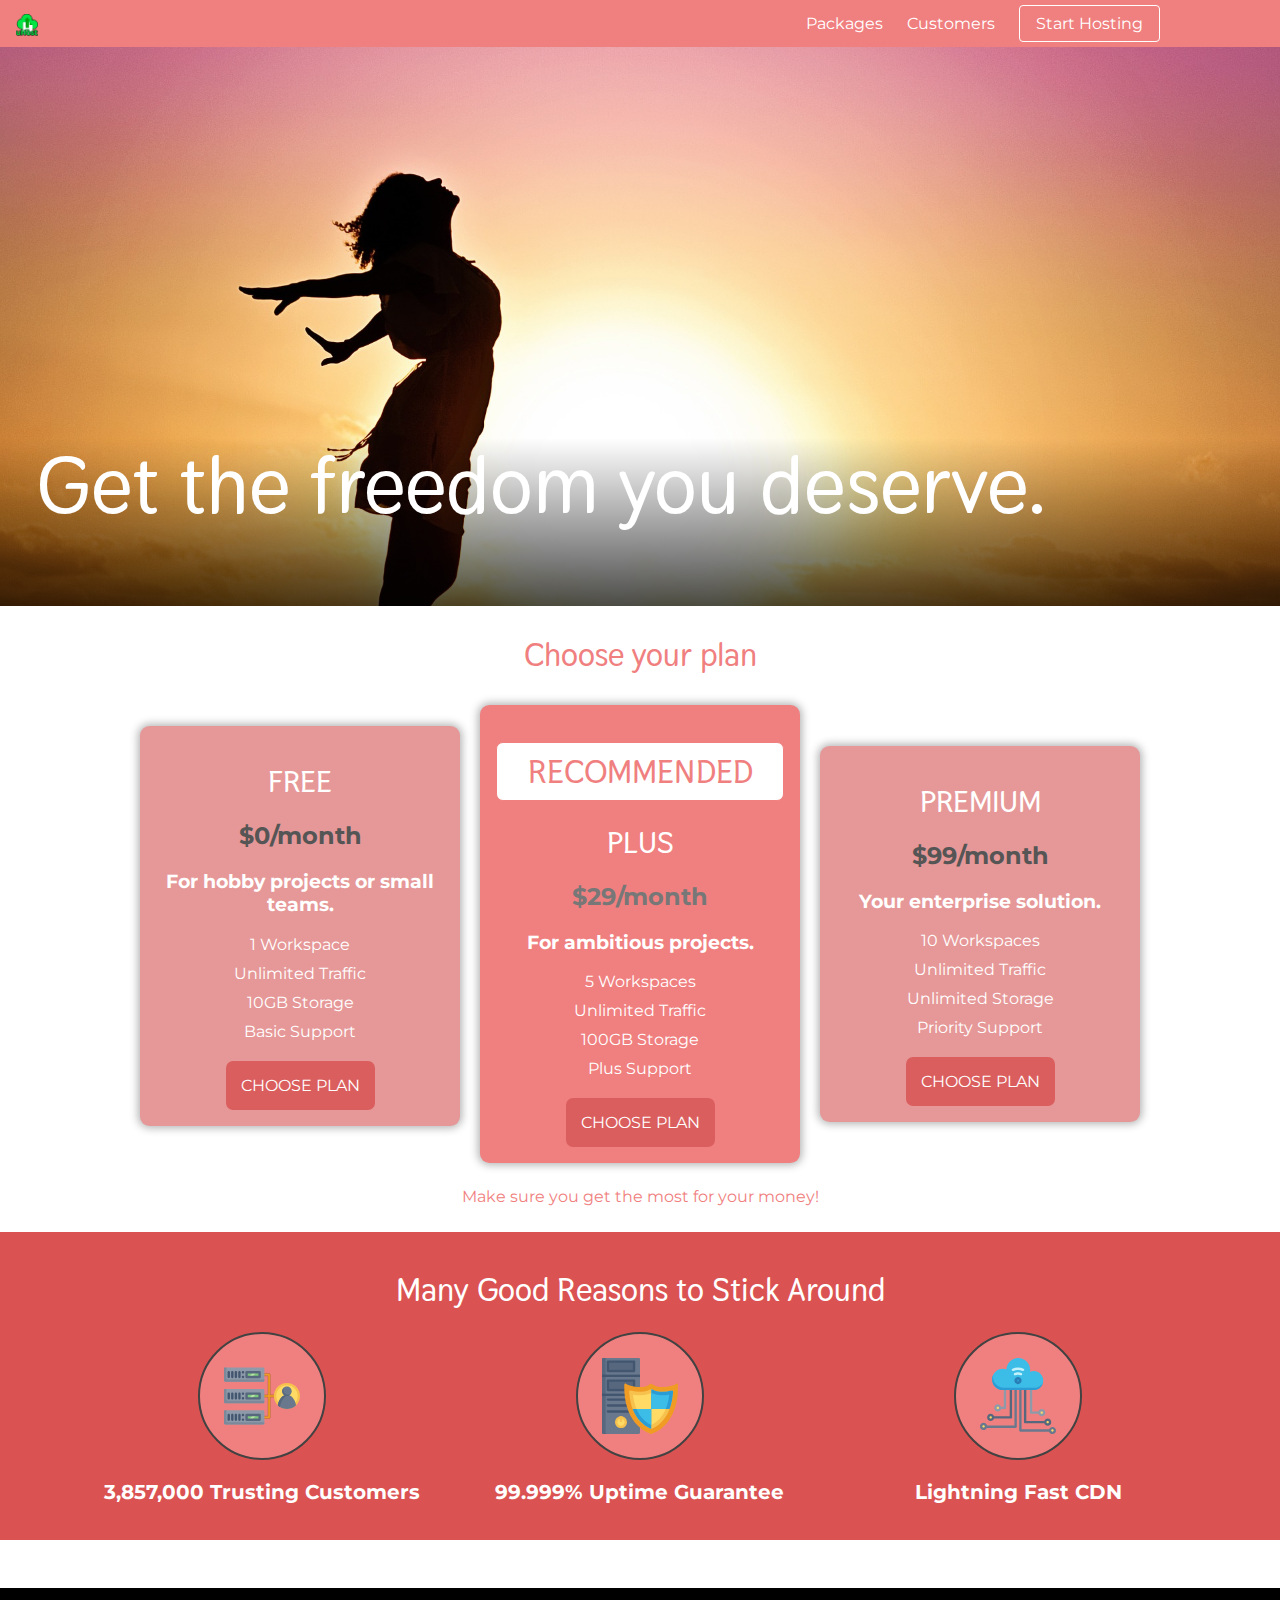
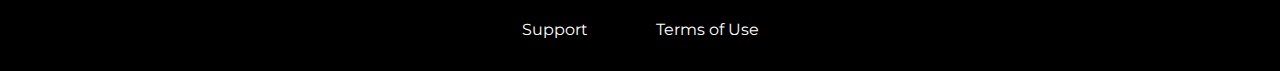
==== commit 6a006bbd: "Added styled forms" ====
--- a/Basics/index.html
+++ b/Basics/index.html
@@ -185,6 +185,8 @@
             border-box padding-box,
           lightcoral;
         font-size: 2.5rem;
+        position: relative;
+        top: -0.4rem;
       }
 
       .plan__list {
--- a/Basics/shared.css
+++ b/Basics/shared.css
@@ -11,6 +11,11 @@
   margin: 0;
   width: 100%;
   font-family: "Montserrat", sans-serif;
+}
+
+main {
+  margin-top: 3.3rem;
+  min-height: calc(100vh - 3.5rem - 8rem);
 }
 
 .backdrop {
@@ -160,6 +165,7 @@
   color: white;
   margin-top: 48px;
   padding: 32px;
+  bottom: 0;
 }
 
 .main-footer ul {
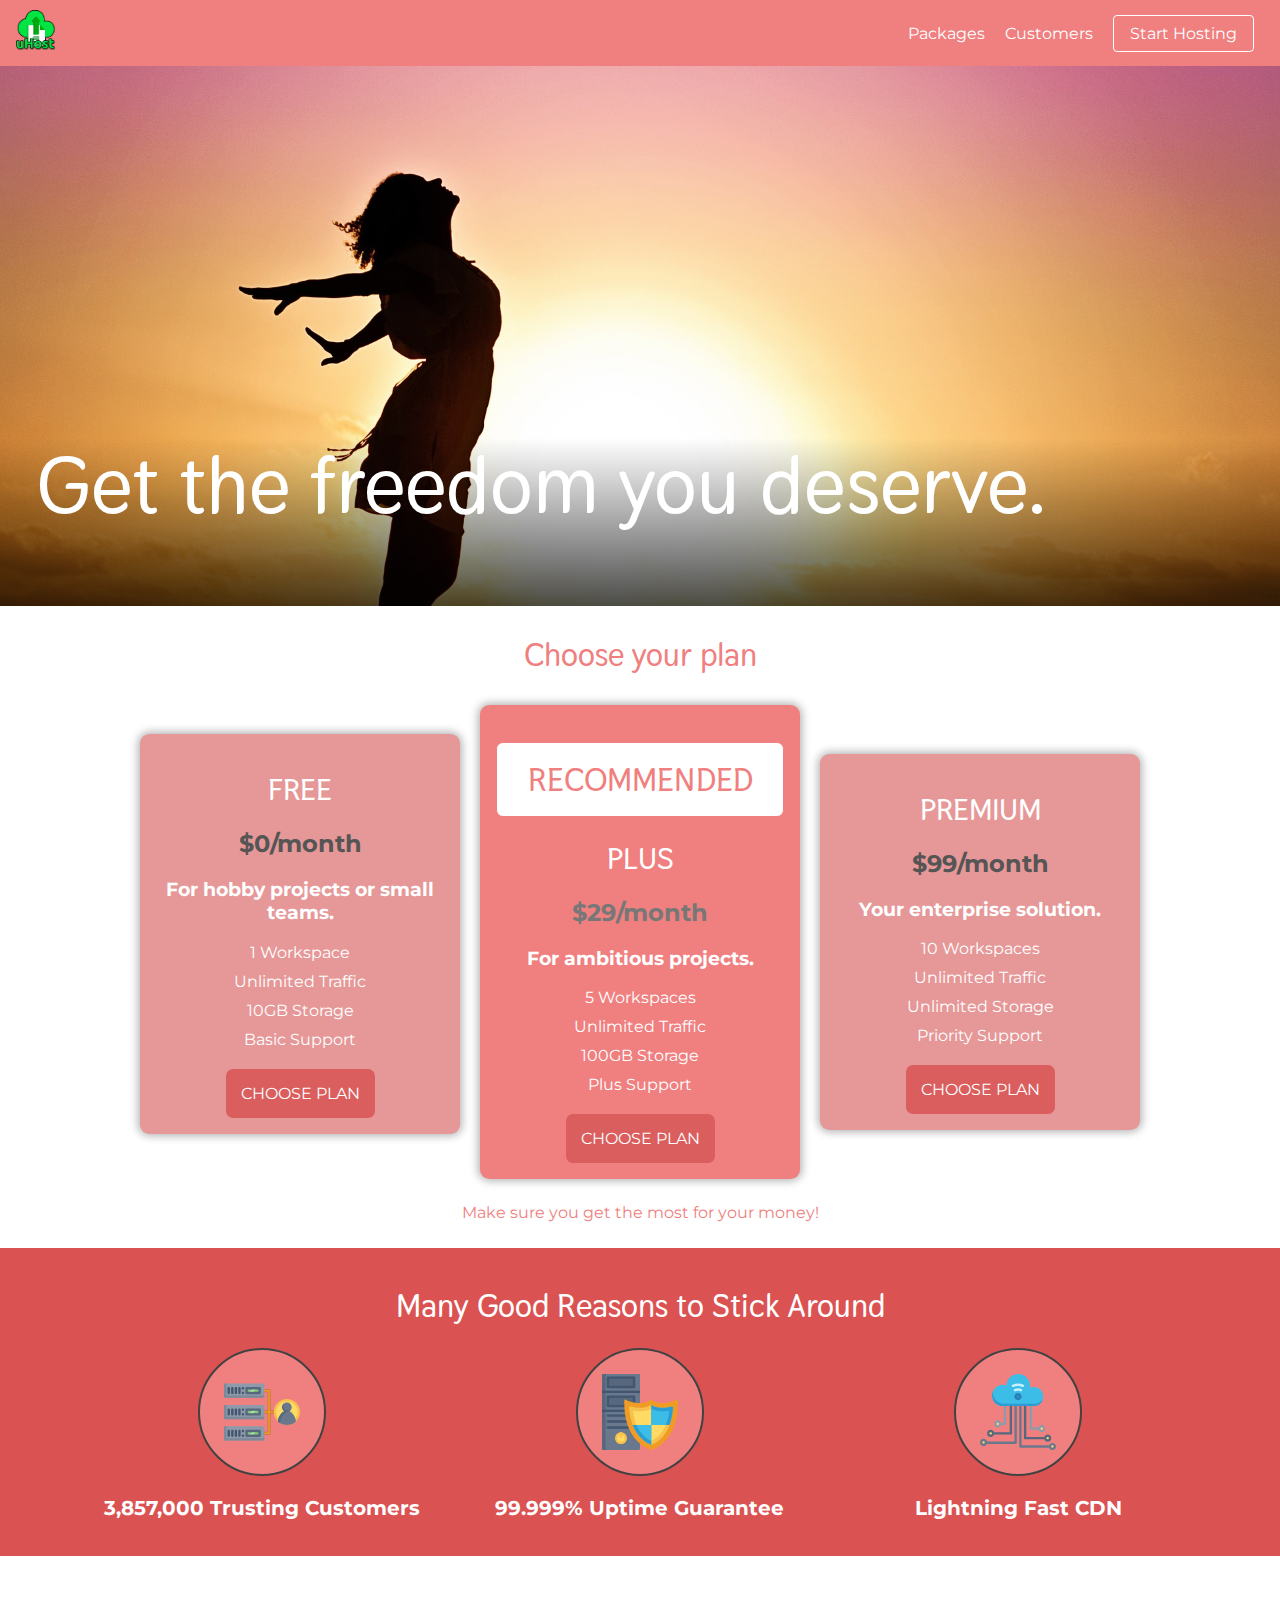
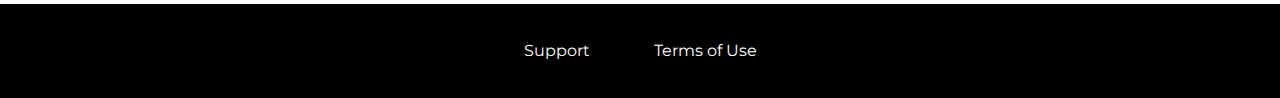
==== commit a4ed8dd5: "Added examples for flex" ====
--- a/Basics/index.html
+++ b/Basics/index.html
@@ -205,7 +205,6 @@
         box-shadow: 0px 0px 8px 2px rgba(0, 0, 0, 0.3);
         transition: box-shadow 0.3s;
         min-width: 20rem;
-        max-width: 25rem;
       }
       .plan:hover {
         box-shadow: 0px 0px 8px 1px rgba(0, 0, 0, 0.2);
@@ -219,7 +218,7 @@
       }
 
       .plan__annotation {
-        padding: 8px;
+        padding: 1rem;
         background: white;
         color: lightcoral;
         border-radius: 7px;
--- a/Basics/shared.css
+++ b/Basics/shared.css
@@ -84,11 +84,9 @@
   background: lightcoral;
   padding: 10px 16px;
   z-index: 2;
-}
-
-.main-header__brand {
-  display: inline-block;
-  vertical-align: middle;
+  display: flex;
+  align-items: center;
+  justify-content: space-between;
 }
 
 .main-header__brand-label {
@@ -96,18 +94,13 @@
   text-decoration: none;
   font-weight: 700;
   color: white;
-  width: 22px;
-  display: none;
 }
 
 .main-header__brand-label > img {
-  vertical-align: middle;
-  width: 100%;
+  height: 2.5rem;
 }
 
 .main-header__nav {
-  vertical-align: middle;
-  width: calc(100% - 120px);
   text-align: right;
   display: none;
 }
@@ -116,6 +109,7 @@
   padding: 0;
   margin: 0;
   list-style: none;
+  display: flex;
 }
 
 .main-header__nav-item {
@@ -124,7 +118,7 @@
 }
 
 .mobile-nav__brand img {
-  height: 4rem;
+  height: 3rem;
 }
 
 .main-header__nav-item > a,
@@ -171,13 +165,15 @@
 .main-footer ul {
   margin: 0;
   padding: 0;
-  text-align: center;
+  display: flex;
   list-style: none;
+  flex-direction: column;
+  align-items: center;
 }
 
 .main-footer li {
-  display: inline-block;
-  margin: 0 32px;
+  display: flex;
+  margin: 0.35rem 2rem;
 }
 
 .main-footer a {
@@ -192,6 +188,7 @@
 
 .mobile-nav {
   display: none;
+  justify-content: center;
   position: fixed;
   z-index: 101;
   top: 0;
@@ -203,12 +200,13 @@
 }
 
 .mobile-nav__items {
-  width: 90%;
   height: 100%;
   list-style: none;
-  margin: 10% auto;
+  text-align: center;
   padding: 0;
-  text-align: center;
+  display: flex;
+  flex-direction: column;
+  justify-content: center;
 }
 
 .mobile-nav__item {
@@ -227,9 +225,6 @@
   border-radius: 4px;
   border: 1px solid white;
   cursor: pointer;
-  padding-top: 0;
-  padding-bottom: 0;
-  vertical-align: middle;
 }
 
 .toggle-button:focus {
@@ -261,7 +256,7 @@
 }
 
 .open {
-  display: block !important;
+  display: flex !important;
 }
 
 @media (min-width: 40rem) {
@@ -274,6 +269,10 @@
   }
 
   .main-header__nav {
-    display: inline-block;
-  }
-}
+    display: flex;
+  }
+  .main-footer ul {
+    flex-direction: row;
+    justify-content: center;
+  }
+}
